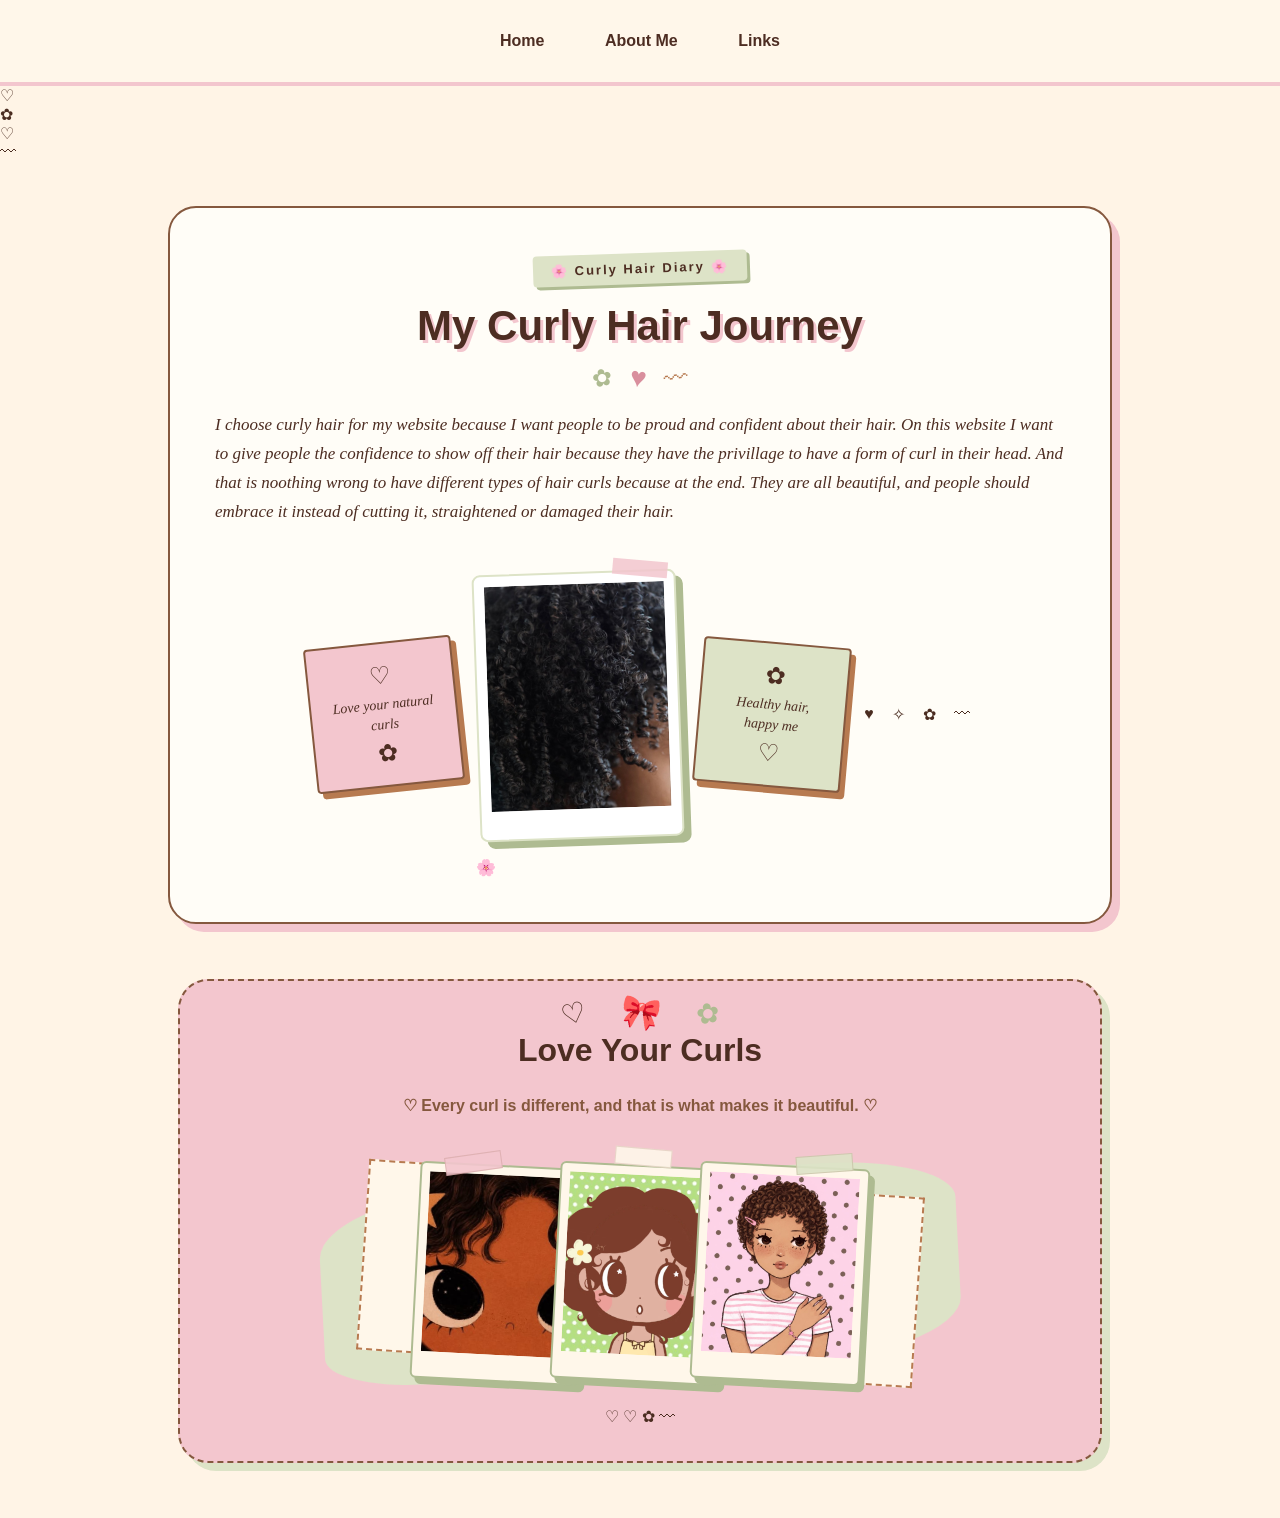
==== index.html @ 02df273c "Refactor index.html for improved structure and clarity Updated HTML structure and corrected typos." ====
<!DOCTYPE html>
<html>
<head>
    <title>My Curly Hair Journey</title>
    <meta name="viewport" content="width=device-width, initial-scale=1.0">
    <link rel="stylesheet" href="style.css">
</head>

<body>

<nav>
    <a href="index.html">Home</a>
    <a href="about.html">About Me</a>
    <a href="links.html">Links</a>
</nav>

<main class="scrapbook-page">

    <!-- Decorative background papers -->
    <div class="paper-corner gingham-top"></div>
    <div class="paper-corner sage-top"></div>
    <div class="paper-corner brown-bottom"></div>
    <div class="paper-corner gingham-bottom"></div>

    <div class="background-doodle doodle-one">♡</div>
    <div class="background-doodle doodle-two">✿</div>
    <div class="background-doodle doodle-three">♡</div>
    <div class="background-doodle doodle-four">〰</div>

    <!-- TOP SECTION -->
    <section class="home-section">

        <p class="mini-label">🌸 Curly Hair Diary 🌸</p>

        <h1>My Curly Hair Journey</h1>

        <div class="title-decor">
            <span>✿</span>
            <span>♥</span>
            <span>〰</span>
        </div>

        <p class="intro-text">
            I choose curly hair for my website because I want people to be proud and confident about their hair. On this website I want to give people the confidence to show off their hair because they have the privillage to have a form of curl in their head. And that is noothing wrong to have different types of hair curls because at the end. They are all beautiful, and people should embrace it instead of cutting it, straightened or damaged their hair.
        </p>

        <div class="hair-display">

            <div class="sticky-note pink-note">
                <div class="note-tape"></div>
                <span>♡</span>
                <p>Love your natural curls</p>
                <span class="tiny-flower">✿</span>
            </div>

            <div class="main-photo">
                <div class="photo-tape"></div>
                <img src="IMG_0646.jpeg" alt="Curly Hair">
                <span class="photo-flower">🌸</span>
            </div>

            <div class="sticky-note green-note">
                <div class="note-tape"></div>
                <span>✿</span>
                <p>Healthy hair,<br>happy me</p>
                <span class="tiny-heart">♡</span>
            </div>

            <span class="hair-heart">♥</span>
            <span class="hair-spark">✧</span>
            <span class="hair-flower">✿</span>
            <span class="hair-curl">〰</span>

        </div>

    </section>


    <!-- TORN PINK COLLAGE -->
    <section class="curl-collage">

        <div class="collage-tape-top"></div>

        <div class="scrapbook-decor">
            <span>♡</span>
            <span>🎀</span>
            <span>✿</span>
        </div>

        <h2>Love Your Curls</h2>

        <p class="collage-message">
            ♡ Every curl is different, and that is what makes it beautiful. ♡
        </p>

        <div class="curl-pictures">

            <div class="photo-card card-one">
                <div class="collage-tape tape-one"></div>
                <img src="IMG_0643.jpeg" alt="Curly hair inspiration">
            </div>

            <div class="photo-card card-two">
                <div class="collage-tape tape-two"></div>
                <img src="IMG_0644.jpeg" alt="Curly hair inspiration">
            </div>

            <div class="photo-card card-three">
                <div class="collage-tape tape-three"></div>
                <img src="IMG_0645.jpeg" alt="Curly hair inspiration">
            </div>

        </div>

        <span class="collage-heart heart-left">♡</span>
        <span class="collage-heart heart-right">♡</span>
        <span class="collage-flower">✿</span>
        <span class="collage-curl">〰</span>

    </section>

</main>

</body>
</html>
---- style.css ----
:root {
    --cream: #FFF7EA;
    --soft-pink: #F3C6CE;
    --dusty-pink: #D98F9D;
    --sage-green: #AEBB91;
    --light-sage: #DDE3C7;
    --caramel: #B77A50;
    --warm-brown: #85583E;
    --chocolate: #4D2D22;
}

body {
    background-color: #FFF4E6;
    font-family: Arial, sans-serif;
    color: #4A2C20;
    margin: 0;
}

nav {
    background-color: var(--cream);
    padding: 22px;
    text-align: center;
    border-bottom: 4px solid var(--soft-pink);
}

nav a {
    color: var(--chocolate);
    text-decoration: none;
    margin: 0 10px;
    padding: 10px 18px;
    font-weight: bold;
    border-radius: 18px;
    display: inline-block;
    transition: 0.3s;
}

nav a:hover {
    background-color: var(--soft-pink);
    color: var(--chocolate);
    transform: translateY(-3px) rotate(-2deg);
    box-shadow: 3px 4px 0 var(--caramel);
}

img {
    max-width: 400px;
    height: auto;
    border-radius: 20px;
    display: block;
    margin: 20px auto;
}

h1 {
    color: #5C321E;
    text-align: center;
    margin-top: 40px;
}

.home-section {
    background-color: #FFFDF7;
    max-width: 850px;
    margin: 45px auto;
    padding: 45px;
    border-radius: 28px;
    border: 2px solid var(--warm-brown);
    box-shadow: 8px 8px 0 var(--soft-pink);
}

.home-section h1 {
    color: var(--chocolate);
    font-size: 42px;
    margin-top: 0;
    margin-bottom: 20px;
    text-shadow: 3px 3px 0 var(--soft-pink);
}

.home-section > p:not(.mini-label) {
    font-family: Georgia, "Times New Roman", serif;
    font-style: italic;
    font-size: 17px;
    line-height: 1.7;
    color: var(--chocolate);
}

.home-section img {
    background-color: white;
    padding: 10px 10px 28px 10px;
    border: 2px solid var(--light-sage);
    border-radius: 8px;
    box-shadow: 7px 7px 0 var(--sage-green);
    transform: rotate(-2deg);
    width: 180px !important;
    max-width: 180px !important;
    height: auto;
    margin: 20px auto;
}

.mini-label {
    background-color: var(--light-sage) !important;
    color: var(--chocolate) !important;
    width: fit-content;
    margin: 0 auto 18px !important;
    padding: 8px 18px !important;
    border-radius: 4px !important;
    font-size: 13px;
    font-weight: bold;
    letter-spacing: 2px;
    transform: rotate(-2deg);
    box-shadow: 3px 3px 0 var(--sage-green);
}

.title-decor {
    display: flex;
    justify-content: center;
    align-items: center;
    gap: 18px;
    margin: -8px 0 15px;
}

.title-decor span {
    display: inline-block;
    font-size: 24px;
}

.title-decor span:nth-child(1) {
    color: var(--sage-green);
    transform: rotate(-12deg);
}

.title-decor span:nth-child(2) {
    color: var(--dusty-pink);
    font-size: 28px;
    transform: rotate(8deg);
}

.title-decor span:nth-child(3) {
    color: var(--caramel);
    transform: rotate(-8deg);
}

.hair-display {
    display: flex;
    justify-content: center;
    align-items: center;
    gap: 18px;
    margin-top: 25px;
    flex-wrap: wrap;
}

.sticky-note {
    width: 120px;
    min-height: 100px;
    padding: 18px 12px;
    text-align: center;
    color: var(--chocolate);
    border: 2px solid var(--warm-brown);
    border-radius: 4px;
    box-shadow: 5px 6px 0 var(--caramel);
    display: flex;
    flex-direction: column;
    justify-content: center;
}

.sticky-note p {
    margin: 5px 0;
    font-family: Georgia, "Times New Roman", serif;
    font-style: italic;
    font-size: 14px;
    line-height: 1.4;
}

.sticky-note span {
    font-size: 24px;
}

.pink-note {
    background-color: var(--soft-pink);
    transform: rotate(-6deg);
}

.green-note {
    background-color: var(--light-sage);
    transform: rotate(5deg);
}

.curl-collage {
    background-color: var(--soft-pink);
    max-width: 850px;
    margin: 55px auto;
    padding: 35px;
    text-align: center;
    border-radius: 30px;
    border: 2px dashed var(--warm-brown);
    box-shadow: 8px 8px 0 var(--light-sage);
}

.curl-collage h2 {
    color: var(--chocolate);
    font-size: 32px;
    margin-top: 0;
}

.curl-collage p {
    color: var(--warm-brown);
    font-weight: bold;
}

.curl-pictures {
    display: flex;
    justify-content: center;
    align-items: center;
    gap: 0;
    margin-top: 25px;
    flex-wrap: wrap;
    position: relative;
    padding: 25px 15px;
}

.curl-pictures::before {
    content: "";
    position: absolute;
    width: 75%;
    height: 75%;
    background-color: var(--light-sage);
    border-radius: 35% 20% 30% 15%;
    transform: rotate(-3deg);
    z-index: 0;
}

.curl-pictures::after {
    content: "";
    position: absolute;
    width: 65%;
    height: 70%;
    background-color: var(--cream);
    border: 2px dashed var(--caramel);
    transform: rotate(4deg);
    z-index: 0;
}

.curl-pictures img {
    width: 150px;
    height: 180px;
    object-fit: cover;
    background-color: var(--cream);
    padding: 8px 8px 25px 8px;
    border: 2px solid var(--sage-green);
    border-radius: 6px;
    box-shadow: 5px 6px 0 var(--sage-green);
    margin: 0 -15px;
    position: relative;
    z-index: 2;
}

.curl-pictures img:nth-child(1) {
    transform: rotate(-5deg);
}

.curl-pictures img:nth-child(2) {
    transform: rotate(3deg);
}

.curl-pictures img:nth-child(3) {
    transform: rotate(-2deg);
}

.scrapbook-decor {
    display: flex;
    justify-content: center;
    align-items: center;
    gap: 35px;
    margin-top: -22px;
    position: relative;
    z-index: 3;
}

.scrapbook-decor span {
    color: var(--chocolate);
    font-size: 28px;
    display: inline-block;
}

.scrapbook-decor span:nth-child(1) {
    transform: rotate(-15deg);
}

.scrapbook-decor span:nth-child(2) {
    transform: rotate(10deg);
    font-size: 32px;
}

.scrapbook-decor span:nth-child(3) {
    color: var(--sage-green);
    transform: rotate(-10deg);
}

.scrapbook-decor span:nth-child(4) {
    color: var(--warm-brown);
    transform: rotate(15deg);
}

@media (max-width: 600px) {
    .home-section,
    .curl-collage {
        margin: 25px 15px;
        padding: 25px 18px;
    }

    .home-section h1 {
        font-size: 34px;
    }

    .hair-display {
        gap: 10px;
    }

    .sticky-note {
        width: 90px;
        min-height: 85px;
        padding: 12px 8px;
    }

    .sticky-note p {
        font-size: 12px;
    }

    .curl-pictures img {
        width: 100px;
        height: 130px;
}
}
.sticky-note {
    position: relative;
}
.sticky-note::before {
    conntent: "";
    position: absolute;
    width: 45px;
    height: 14px;
    background-color: rgba(255, 247, 24, 0.8);
    top: -9px;
    left: 50%;
    transform: translateX(-50%) rotate(-3deg);
    border: 1px solid rgba(133, 88, 62, 0.25);
}
.hair-display img {
    position: relative;
}
.hair-display {
    position: relative;
}
.hair-display::before {
    content: "";
    position: absolute;
    width: 55px;
    height: 16px;
    background-color: var(--soft-pink);
    top: 8px;
    left: 50%;
    transform: translateX(-50%) rotate(5deg);
    z-index: 5;
    opacity: 0.85;
}
.hair-decor {
    position: absolute;
    inset: 0;
    pointer-events: none;
}

.hair-decor span {
    position: absolute;
    display: block;
}

/* Flower */
.hair-decor .flower {
    color: var(--sage-green);
    font-size: 30px;
    top: 5px;
    left: 28%;
    transform: rotate(-15deg);
}

/* Heart */
.hair-decor .heart {
    color: var(--dusty-pink);
    font-size: 35px;
    right: 27%;
    top: 20px;
    transform: rotate(12deg);
}

/* Bow */
.hair-decor .bow {
    font-size: 30px;
    right: 18%;
    bottom: 5px;
    transform: rotate(8deg);
}

/* Curly line */
.hair-decor .curl {
    color: var(--caramel);
    font-size: 38px;
    left: 19%;
    bottom: 8px;
    transform: rotate(-12deg);
}
.collage-tape {
    position: absolute;
    width: 55px;
    height: 16px;
    z-index: 4;
    opacity: 0.9;
    border: 1px solid rgba(133, 88, 62, 0.2);
}

/* Pink tape */
.tape-one {
    background-color: var(--soft-pink);
    top: 14px;
    left: 27%;
    transform: rotate(-8deg);
}

/* Cream tape */
.tape-two {
    background-color: var(--cream);
    top: 8px;
    left: 47%;
    transform: rotate(5deg);
}

/* Green tape */
.tape-three {
    background-color: var(--light-sage);
    top: 15px;
    right: 25%;
    transform: rotate(-4deg);
}
.home-section {
    position: relative;
    overflow: hidden;
}

.torn-paper {
    width: 430px;
    height: 115px;
    background-color: #DDE3C7;
    margin: -45px 0 5px -45px;
    transform: rotate(-2deg);

    clip-path: polygon(
        0 0,
        100% 0,
        100% 55%,
        92% 70%,
        84% 56%,
        75% 74%,
        65% 58%,
        55% 76%,
        45% 60%,
        35% 74%,
        25% 57%,
        15% 72%,
        7% 58%,
        0 70%
    );
}
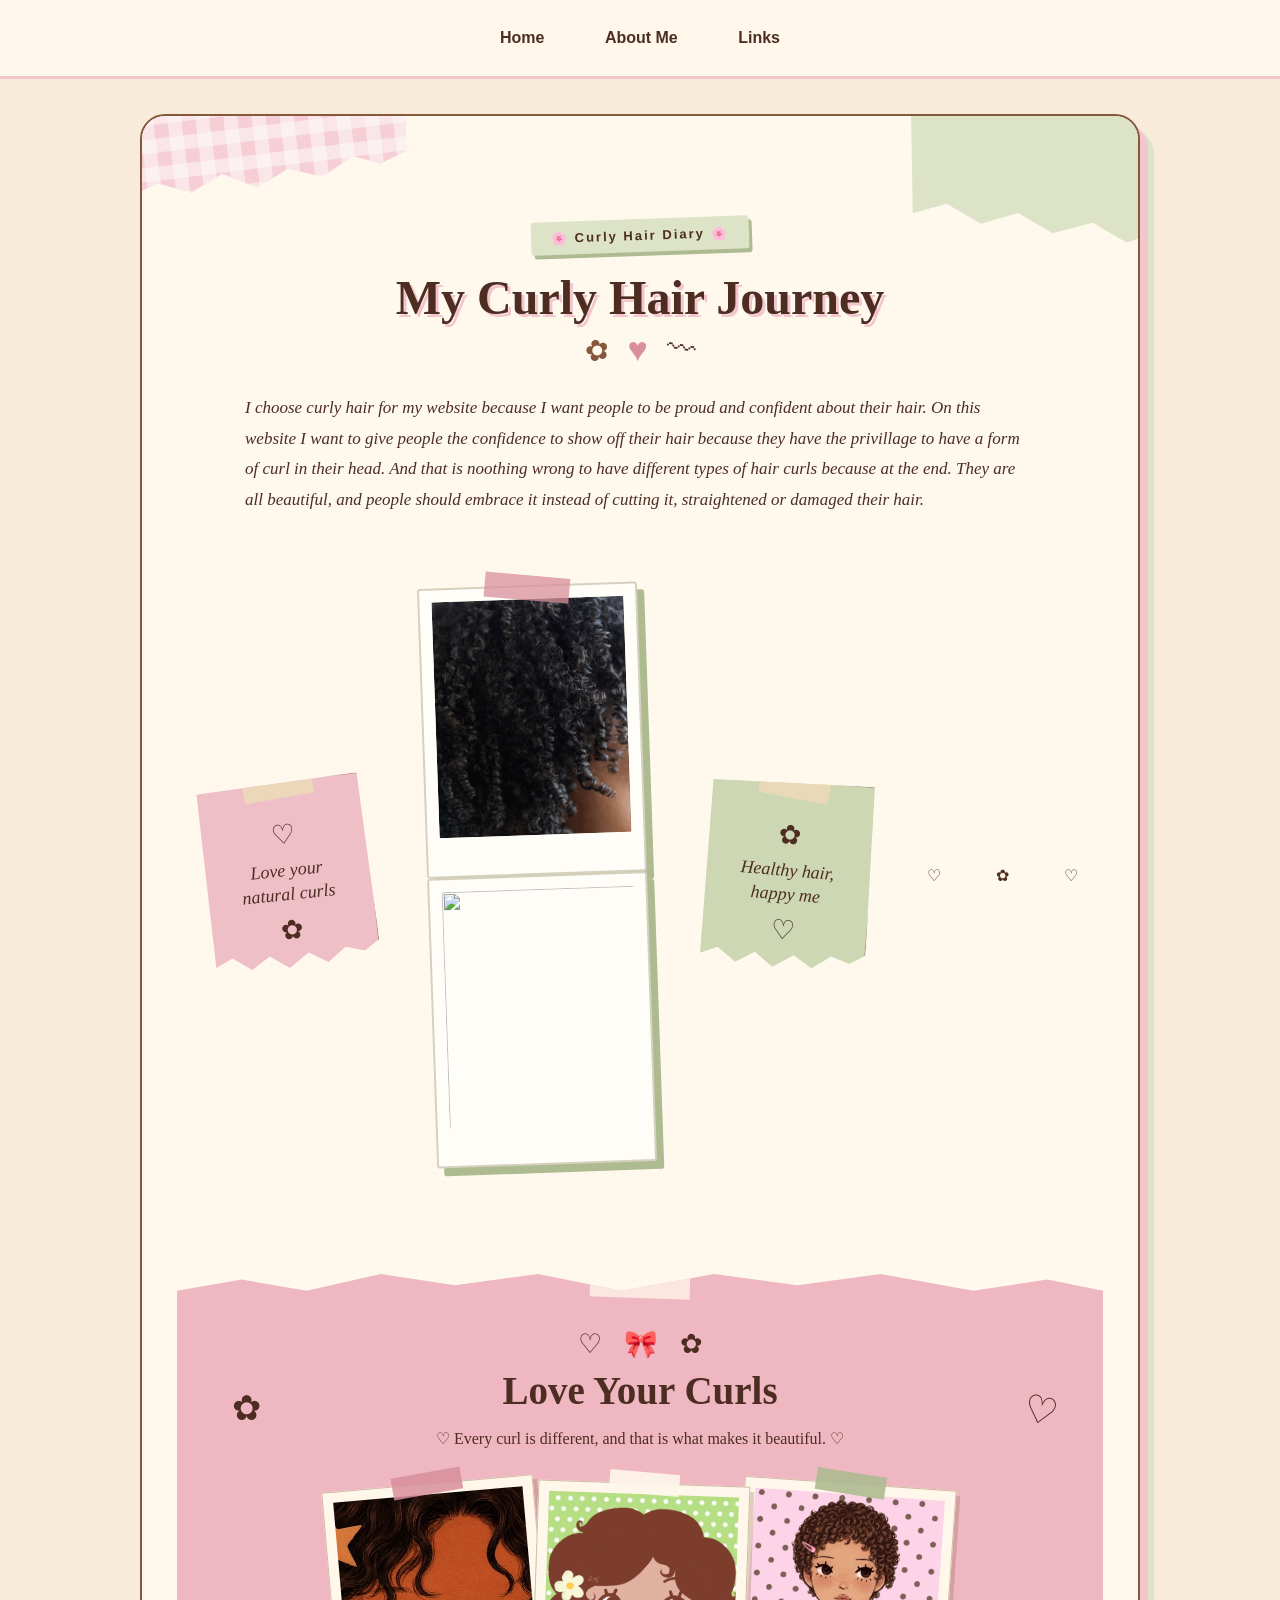
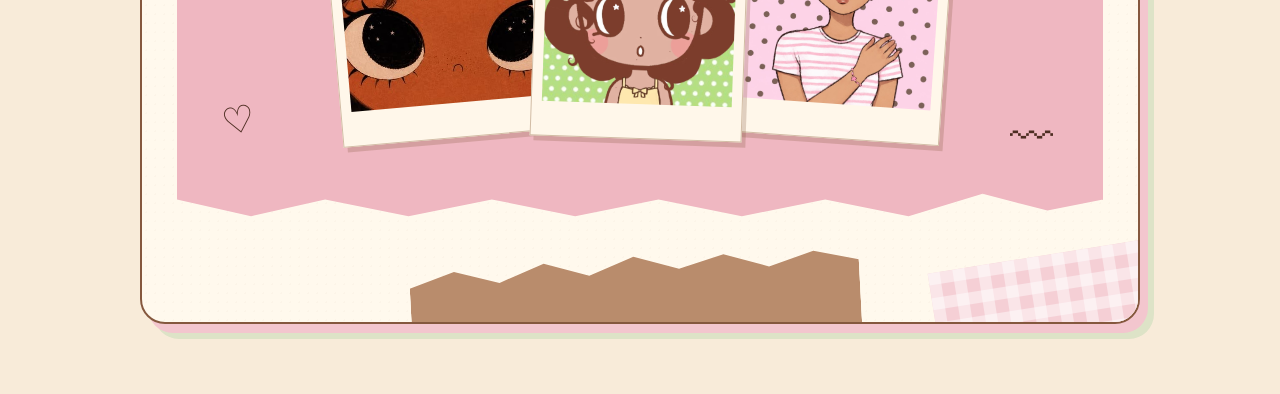
==== commit 9b0e7387: "Update decorative elements in index.html" ====
--- a/index.html
+++ b/index.html
@@ -16,16 +16,22 @@
 
 <main class="scrapbook-page">
 
-    <!-- Decorative background papers -->
+    <!-- BACKGROUND PAPER -->
     <div class="paper-corner gingham-top"></div>
     <div class="paper-corner sage-top"></div>
     <div class="paper-corner brown-bottom"></div>
     <div class="paper-corner gingham-bottom"></div>
 
-    <div class="background-doodle doodle-one">♡</div>
-    <div class="background-doodle doodle-two">✿</div>
-    <div class="background-doodle doodle-three">♡</div>
-    <div class="background-doodle doodle-four">〰</div>
+    <!-- REAL DECORATIONS -->
+    <img class="decor paperclip" src="IMG_0655.png" alt="">
+    <img class="decor top-bow" src="IMG_0656.png" alt="">
+    <img class="decor white-flower" src="IMG_0657.png" alt="">
+
+    <img class="decor paper-scrap scrap-one" src="IMG_0647.png" alt="">
+    <img class="decor paper-scrap scrap-two" src="IMG_0648.png" alt="">
+    <img class="decor paper-scrap scrap-three" src="IMG_0651.png" alt="">
+    <img class="decor paper-scrap scrap-four" src="IMG_0652.png" alt="">
+    <img class="decor paper-scrap scrap-five" src="IMG_0653.png" alt="">
 
     <!-- TOP SECTION -->
     <section class="home-section">
@@ -50,33 +56,40 @@
                 <div class="note-tape"></div>
                 <span>♡</span>
                 <p>Love your natural curls</p>
-                <span class="tiny-flower">✿</span>
+                <span>✿</span>
             </div>
 
             <div class="main-photo">
                 <div class="photo-tape"></div>
+
                 <img src="IMG_0646.jpeg" alt="Curly Hair">
-                <span class="photo-flower">🌸</span>
+
+                <!-- Pink flower on photo -->
+                <img class="photo-real-flower" src="IMG_0660.png" alt="">
             </div>
 
             <div class="sticky-note green-note">
                 <div class="note-tape"></div>
                 <span>✿</span>
                 <p>Healthy hair,<br>happy me</p>
-                <span class="tiny-heart">♡</span>
+                <span>♡</span>
             </div>
 
-            <span class="hair-heart">♥</span>
-            <span class="hair-spark">✧</span>
-            <span class="hair-flower">✿</span>
-            <span class="hair-curl">〰</span>
+            <span class="small-doodle doodle-a">♡</span>
+            <span class="small-doodle doodle-b">✿</span>
+            <span class="small-doodle doodle-c">♡</span>
 
         </div>
+
+        <!-- Long pink flower -->
+        <img class="decor pink-long-flower"
+             src="IMG_0661.png"
+             alt="">
 
     </section>
 
 
-    <!-- TORN PINK COLLAGE -->
+    <!-- LOVE YOUR CURLS -->
     <section class="curl-collage">
 
         <div class="collage-tape-top"></div>
@@ -112,6 +125,11 @@
 
         </div>
 
+        <!-- Falling flowers -->
+        <img class="decor falling-flowers"
+             src="IMG_0659.png"
+             alt="">
+
         <span class="collage-heart heart-left">♡</span>
         <span class="collage-heart heart-right">♡</span>
         <span class="collage-flower">✿</span>
@@ -123,3 +141,5 @@
 
 </body>
 </html>
+
+   
--- a/style.css
+++ b/style.css
@@ -1,33 +1,44 @@
 :root {
     --cream: #FFF7EA;
+    --paper: #FFF9ED;
     --soft-pink: #F3C6CE;
     --dusty-pink: #D98F9D;
-    --sage-green: #AEBB91;
+    --sage: #AEBB91;
     --light-sage: #DDE3C7;
     --caramel: #B77A50;
     --warm-brown: #85583E;
     --chocolate: #4D2D22;
 }
 
+/* ---------- PAGE ---------- */
+
+* {
+    box-sizing: border-box;
+}
+
 body {
-    background-color: #FFF4E6;
+    margin: 0;
+    background-color: #F8EBD9;
+    color: var(--chocolate);
     font-family: Arial, sans-serif;
-    color: #4A2C20;
-    margin: 0;
-}
+}
+
+/* ---------- NAVIGATION ---------- */
 
 nav {
     background-color: var(--cream);
-    padding: 22px;
+    padding: 20px;
     text-align: center;
-    border-bottom: 4px solid var(--soft-pink);
+    border-bottom: 3px solid var(--soft-pink);
+    position: relative;
+    z-index: 20;
 }
 
 nav a {
     color: var(--chocolate);
     text-decoration: none;
-    margin: 0 10px;
-    padding: 10px 18px;
+    margin: 0 12px;
+    padding: 9px 16px;
     font-weight: bold;
     border-radius: 18px;
     display: inline-block;
@@ -36,433 +47,897 @@
 
 nav a:hover {
     background-color: var(--soft-pink);
-    color: var(--chocolate);
-    transform: translateY(-3px) rotate(-2deg);
-    box-shadow: 3px 4px 0 var(--caramel);
-}
-
-img {
-    max-width: 400px;
-    height: auto;
-    border-radius: 20px;
-    display: block;
-    margin: 20px auto;
-}
-
-h1 {
-    color: #5C321E;
+    transform: rotate(-2deg);
+    box-shadow: 3px 3px 0 var(--caramel);
+}
+
+
+/* ---------- SCRAPBOOK BACKGROUND ---------- */
+
+.scrapbook-page {
+    max-width: 1000px;
+    margin: 35px auto 70px;
+    padding: 65px 55px;
+    position: relative;
+    overflow: hidden;
+
+    background-color: var(--paper);
+
+    border: 2px solid var(--warm-brown);
+    border-radius: 25px;
+
+    box-shadow:
+        8px 9px 0 var(--soft-pink),
+        14px 15px 0 var(--light-sage);
+}
+
+
+/* subtle paper texture */
+
+.scrapbook-page::before {
+    content: "";
+    position: absolute;
+    inset: 0;
+
+    background-image:
+        radial-gradient(
+            rgba(133, 88, 62, 0.08) 1px,
+            transparent 1px
+        );
+
+    background-size: 9px 9px;
+
+    opacity: 0.35;
+    pointer-events: none;
+}
+
+
+/* ---------- TORN BACKGROUND PAPERS ---------- */
+
+.paper-corner {
+    position: absolute;
+    z-index: 0;
+    pointer-events: none;
+}
+
+
+/* Pink gingham upper-left */
+
+.gingham-top {
+    width: 330px;
+    height: 150px;
+    top: -45px;
+    left: -55px;
+
+    transform: rotate(-7deg);
+
+    background-color: #F5CFD5;
+
+    background-image:
+        linear-gradient(
+            90deg,
+            rgba(255,255,255,.45) 50%,
+            transparent 50%
+        ),
+        linear-gradient(
+            rgba(255,255,255,.45) 50%,
+            transparent 50%
+        );
+
+    background-size: 28px 28px;
+
+    clip-path: polygon(
+        0 0,
+        100% 0,
+        96% 66%,
+        88% 72%,
+        80% 65%,
+        70% 76%,
+        60% 68%,
+        50% 78%,
+        40% 66%,
+        30% 76%,
+        20% 67%,
+        10% 75%,
+        0 68%
+    );
+}
+
+
+/* Sage upper-right */
+
+.sage-top {
+    width: 300px;
+    height: 155px;
+
+    top: -35px;
+    right: -65px;
+
+    background-color: var(--light-sage);
+
+    transform: rotate(5deg);
+
+    clip-path: polygon(
+        0 0,
+        100% 0,
+        100% 100%,
+        87% 91%,
+        77% 100%,
+        65% 89%,
+        52% 98%,
+        40% 87%,
+        28% 96%,
+        16% 85%,
+        5% 93%
+    );
+}
+
+
+/* Brown paper bottom */
+
+.brown-bottom {
+    width: 450px;
+    height: 120px;
+
+    bottom: -45px;
+    left: 27%;
+
+    background-color: #B98C6C;
+
+    transform: rotate(-3deg);
+
+    clip-path: polygon(
+        0 25%,
+        10% 13%,
+        20% 24%,
+        30% 10%,
+        40% 22%,
+        50% 8%,
+        60% 20%,
+        70% 10%,
+        80% 22%,
+        90% 11%,
+        100% 20%,
+        100% 100%,
+        0 100%
+    );
+}
+
+
+/* Pink gingham bottom-right */
+
+.gingham-bottom {
+    width: 270px;
+    height: 90px;
+
+    bottom: -20px;
+    right: -65px;
+
+    transform: rotate(-9deg);
+
+    background-color: #F5CFD5;
+
+    background-image:
+        linear-gradient(
+            90deg,
+            rgba(255,255,255,.45) 50%,
+            transparent 50%
+        ),
+        linear-gradient(
+            rgba(255,255,255,.45) 50%,
+            transparent 50%
+        );
+
+    background-size: 25px 25px;
+}
+
+
+/* ---------- BACKGROUND DOODLES ---------- */
+
+.background-doodle {
+    position: absolute;
+    z-index: 1;
+    font-family: Georgia, serif;
+    color: var(--warm-brown);
+    pointer-events: none;
+}
+
+.doodle-one {
+    top: 180px;
+    left: 25px;
+    font-size: 38px;
+    transform: rotate(-15deg);
+}
+
+.doodle-two {
+    top: 380px;
+    right: 30px;
+    font-size: 35px;
+    color: var(--sage);
+}
+
+.doodle-three {
+    bottom: 150px;
+    left: 25px;
+    font-size: 40px;
+}
+
+.doodle-four {
+    bottom: 55px;
+    right: 85px;
+    font-size: 45px;
+}
+
+
+/* ---------- HOME ---------- */
+
+.home-section {
+    position: relative;
+    z-index: 2;
     text-align: center;
-    margin-top: 40px;
-}
-
-.home-section {
-    background-color: #FFFDF7;
-    max-width: 850px;
-    margin: 45px auto;
-    padding: 45px;
-    border-radius: 28px;
-    border: 2px solid var(--warm-brown);
-    box-shadow: 8px 8px 0 var(--soft-pink);
-}
-
-.home-section h1 {
-    color: var(--chocolate);
-    font-size: 42px;
-    margin-top: 0;
-    margin-bottom: 20px;
-    text-shadow: 3px 3px 0 var(--soft-pink);
-}
-
-.home-section > p:not(.mini-label) {
-    font-family: Georgia, "Times New Roman", serif;
-    font-style: italic;
-    font-size: 17px;
-    line-height: 1.7;
-    color: var(--chocolate);
-}
-
-.home-section img {
-    background-color: white;
-    padding: 10px 10px 28px 10px;
-    border: 2px solid var(--light-sage);
-    border-radius: 8px;
-    box-shadow: 7px 7px 0 var(--sage-green);
-    transform: rotate(-2deg);
-    width: 180px !important;
-    max-width: 180px !important;
-    height: auto;
-    margin: 20px auto;
-}
+    padding: 20px 5px 55px;
+}
+
 
 .mini-label {
-    background-color: var(--light-sage) !important;
-    color: var(--chocolate) !important;
     width: fit-content;
-    margin: 0 auto 18px !important;
-    padding: 8px 18px !important;
-    border-radius: 4px !important;
+    margin: 0 auto 18px;
+    padding: 9px 20px;
+
+    background-color: var(--light-sage);
+
+    color: var(--chocolate);
+
     font-size: 13px;
     font-weight: bold;
     letter-spacing: 2px;
+
+    border-radius: 3px;
+
     transform: rotate(-2deg);
-    box-shadow: 3px 3px 0 var(--sage-green);
-}
+
+    box-shadow: 3px 4px 0 var(--sage);
+}
+
+
+.home-section h1 {
+    margin: 12px 0 5px;
+
+    color: var(--chocolate);
+
+    font-family: Georgia, "Times New Roman", serif;
+    font-size: 48px;
+
+    text-shadow: 3px 3px 0 var(--soft-pink);
+}
+
 
 .title-decor {
     display: flex;
     justify-content: center;
     align-items: center;
+
     gap: 18px;
-    margin: -8px 0 15px;
-}
+
+    margin: 5px 0 24px;
+}
+
 
 .title-decor span {
     display: inline-block;
-    font-size: 24px;
-}
+    font-size: 29px;
+}
+
 
 .title-decor span:nth-child(1) {
-    color: var(--sage-green);
-    transform: rotate(-12deg);
-}
+    color: var(--warm-brown);
+    transform: rotate(-15deg);
+}
+
 
 .title-decor span:nth-child(2) {
     color: var(--dusty-pink);
-    font-size: 28px;
-    transform: rotate(8deg);
-}
+    font-size: 34px;
+}
+
 
 .title-decor span:nth-child(3) {
-    color: var(--caramel);
-    transform: rotate(-8deg);
-}
+    color: var(--chocolate);
+    transform: rotate(10deg);
+}
+
+
+.intro-text {
+    max-width: 790px;
+
+    margin: 0 auto 45px;
+
+    font-family: Georgia, "Times New Roman", serif;
+    font-size: 17px;
+    font-style: italic;
+
+    line-height: 1.8;
+
+    text-align: left;
+
+    color: var(--chocolate);
+}
+
+
+/* ---------- HAIR DISPLAY ---------- */
 
 .hair-display {
+    position: relative;
+
     display: flex;
     justify-content: center;
     align-items: center;
-    gap: 18px;
-    margin-top: 25px;
-    flex-wrap: wrap;
-}
+
+    gap: 55px;
+
+    min-height: 340px;
+
+    padding: 25px 0;
+}
+
+
+/* ---------- NOTES ---------- */
 
 .sticky-note {
-    width: 120px;
-    min-height: 100px;
-    padding: 18px 12px;
-    text-align: center;
-    color: var(--chocolate);
-    border: 2px solid var(--warm-brown);
-    border-radius: 4px;
-    box-shadow: 5px 6px 0 var(--caramel);
+    position: relative;
+
+    width: 170px;
+    min-height: 160px;
+
+    padding: 38px 20px 25px;
+
     display: flex;
     flex-direction: column;
     justify-content: center;
-}
+
+    border: 1px solid rgba(77,45,34,.35);
+
+    box-shadow: 5px 7px 0 rgba(133,88,62,.35);
+
+    font-family: Georgia, "Times New Roman", serif;
+
+    z-index: 3;
+
+    clip-path: polygon(
+        2% 3%,
+        97% 0,
+        100% 88%,
+        91% 93%,
+        80% 90%,
+        69% 97%,
+        58% 91%,
+        46% 98%,
+        35% 91%,
+        24% 97%,
+        13% 90%,
+        3% 94%
+    );
+}
+
 
 .sticky-note p {
-    margin: 5px 0;
+    margin: 7px 0;
+
+    font-size: 18px;
+    font-style: italic;
+
+    line-height: 1.35;
+}
+
+
+.sticky-note > span {
+    font-size: 27px;
+}
+
+
+.pink-note {
+    background-color: #EFBFC8;
+    transform: rotate(-6deg);
+}
+
+
+.green-note {
+    background-color: #CDD7B4;
+    transform: rotate(5deg);
+}
+
+
+.note-tape {
+    position: absolute;
+
+    width: 70px;
+    height: 21px;
+
+    top: -4px;
+    left: 50%;
+
+    transform: translateX(-50%) rotate(-4deg);
+
+    background-color: rgba(238, 218, 184, .9);
+}
+
+
+.green-note .note-tape {
+    transform: translateX(-50%) rotate(6deg);
+}
+
+
+.tiny-flower {
+    color: var(--warm-brown);
+}
+
+
+.tiny-heart {
+    color: var(--warm-brown);
+}
+
+
+/* ---------- MAIN PHOTO ---------- */
+
+.main-photo {
+    position: relative;
+    z-index: 4;
+
+    transform: rotate(-2deg);
+}
+
+
+.main-photo img {
+    width: 220px;
+    height: 290px;
+
+    object-fit: cover;
+
+    display: block;
+
+    background-color: #FFFDF7;
+
+    padding: 12px 12px 38px;
+
+    border: 2px solid #D6D1BE;
+
+    border-radius: 3px;
+
+    box-shadow: 7px 8px 0 var(--sage);
+}
+
+
+.photo-tape {
+    position: absolute;
+
+    width: 85px;
+    height: 25px;
+
+    top: -10px;
+    left: 50%;
+
+    transform: translateX(-50%) rotate(7deg);
+
+    background-color: rgba(217,143,157,.75);
+
+    z-index: 6;
+}
+
+
+.photo-flower {
+    position: absolute;
+
+    left: -15px;
+    bottom: 15px;
+
+    font-size: 38px;
+
+    transform: rotate(-12deg);
+
+    z-index: 7;
+}
+
+
+/* ---------- LITTLE DECORATIONS ---------- */
+
+.hair-heart,
+.hair-spark,
+.hair-flower,
+.hair-curl {
+    position: absolute;
+    z-index: 5;
+}
+
+
+.hair-heart {
+    color: var(--dusty-pink);
+    font-size: 36px;
+
+    right: 185px;
+    bottom: 20px;
+
+    transform: rotate(-15deg);
+}
+
+
+.hair-spark {
+    color: var(--warm-brown);
+    font-size: 34px;
+
+    left: 190px;
+    top: 40px;
+}
+
+
+.hair-flower {
+    color: var(--sage);
+    font-size: 39px;
+
+    right: 205px;
+    top: 25px;
+
+    transform: rotate(15deg);
+}
+
+
+.hair-curl {
+    color: var(--chocolate);
+    font-size: 42px;
+
+    left: 180px;
+    bottom: 25px;
+}
+
+
+/* ---------- PINK TORN COLLAGE ---------- */
+
+.curl-collage {
+    position: relative;
+    z-index: 3;
+
+    margin: 5px -20px 30px;
+
+    padding: 60px 40px 70px;
+
+    text-align: center;
+
+    background-color: #EFB7C1;
+
+    box-shadow: 8px 9px 0 rgba(174,187,145,.6);
+
+    clip-path: polygon(
+        0 4%,
+        7% 2%,
+        14% 4%,
+        22% 1%,
+        30% 3%,
+        39% 1%,
+        48% 4%,
+        58% 1%,
+        67% 3%,
+        76% 1%,
+        86% 4%,
+        94% 2%,
+        100% 4%,
+
+        100% 95%,
+        94% 97%,
+        87% 94%,
+        79% 98%,
+        70% 95%,
+        61% 98%,
+        52% 95%,
+        43% 98%,
+        34% 95%,
+        25% 98%,
+        16% 95%,
+        8% 98%,
+        0 95%
+    );
+}
+
+
+.collage-tape-top {
+    position: absolute;
+
+    width: 100px;
+    height: 25px;
+
+    top: 5px;
+    left: 50%;
+
+    transform: translateX(-50%) rotate(2deg);
+
+    background-color: rgba(255,247,234,.75);
+}
+
+
+.scrapbook-decor {
+    display: flex;
+    justify-content: center;
+
+    gap: 22px;
+
+    margin-bottom: 4px;
+
+    font-size: 27px;
+
+    color: var(--chocolate);
+}
+
+
+.curl-collage h2 {
+    margin: 8px 0;
+
     font-family: Georgia, "Times New Roman", serif;
-    font-style: italic;
-    font-size: 14px;
-    line-height: 1.4;
-}
-
-.sticky-note span {
-    font-size: 24px;
-}
-
-.pink-note {
-    background-color: var(--soft-pink);
-    transform: rotate(-6deg);
-}
-
-.green-note {
-    background-color: var(--light-sage);
-    transform: rotate(5deg);
-}
-
-.curl-collage {
-    background-color: var(--soft-pink);
-    max-width: 850px;
-    margin: 55px auto;
-    padding: 35px;
-    text-align: center;
-    border-radius: 30px;
-    border: 2px dashed var(--warm-brown);
-    box-shadow: 8px 8px 0 var(--light-sage);
-}
-
-.curl-collage h2 {
-    color: var(--chocolate);
-    font-size: 32px;
-    margin-top: 0;
-}
-
-.curl-collage p {
-    color: var(--warm-brown);
-    font-weight: bold;
-}
+
+    font-size: 39px;
+
+    color: var(--chocolate);
+}
+
+
+.collage-message {
+    margin-bottom: 35px;
+
+    color: var(--chocolate);
+
+    font-family: Georgia, "Times New Roman", serif;
+
+    font-size: 16px;
+}
+
+
+/* ---------- COLLAGE PHOTOS ---------- */
 
 .curl-pictures {
+    position: relative;
+
     display: flex;
     justify-content: center;
     align-items: center;
+
     gap: 0;
-    margin-top: 25px;
-    flex-wrap: wrap;
+
+    margin-top: 20px;
+}
+
+
+.photo-card {
     position: relative;
-    padding: 25px 15px;
-}
-
-.curl-pictures::before {
-    content: "";
+
+    background-color: var(--cream);
+
+    padding: 10px 10px 34px;
+
+    border: 1px solid #D2BCA5;
+
+    box-shadow: 4px 5px 0 rgba(133,88,62,.25);
+
+    z-index: 3;
+}
+
+
+.photo-card img {
+    width: 190px;
+    height: 210px;
+
+    display: block;
+
+    object-fit: cover;
+}
+
+
+.card-one {
+    transform: rotate(-5deg);
+    margin-right: -10px;
+}
+
+
+.card-two {
+    transform: rotate(2deg);
+    z-index: 5;
+}
+
+
+.card-three {
+    transform: rotate(4deg);
+    margin-left: -10px;
+}
+
+
+.collage-tape {
     position: absolute;
-    width: 75%;
-    height: 75%;
-    background-color: var(--light-sage);
-    border-radius: 35% 20% 30% 15%;
-    transform: rotate(-3deg);
-    z-index: 0;
-}
-
-.curl-pictures::after {
-    content: "";
+
+    width: 70px;
+    height: 22px;
+
+    top: -12px;
+    left: 50%;
+
+    transform: translateX(-50%);
+
+    z-index: 7;
+}
+
+
+.tape-one {
+    background-color: rgba(217,143,157,.85);
+    transform: translateX(-50%) rotate(-5deg);
+}
+
+
+.tape-two {
+    background-color: rgba(255,247,234,.9);
+    transform: translateX(-50%) rotate(3deg);
+}
+
+
+.tape-three {
+    background-color: rgba(174,187,145,.9);
+    transform: translateX(-50%) rotate(5deg);
+}
+
+
+/* ---------- COLLAGE DOODLES ---------- */
+
+.collage-heart,
+.collage-flower,
+.collage-curl {
     position: absolute;
-    width: 65%;
-    height: 70%;
-    background-color: var(--cream);
-    border: 2px dashed var(--caramel);
-    transform: rotate(4deg);
-    z-index: 0;
-}
-
-.curl-pictures img {
-    width: 150px;
-    height: 180px;
-    object-fit: cover;
-    background-color: var(--cream);
-    padding: 8px 8px 25px 8px;
-    border: 2px solid var(--sage-green);
-    border-radius: 6px;
-    box-shadow: 5px 6px 0 var(--sage-green);
-    margin: 0 -15px;
-    position: relative;
-    z-index: 2;
-}
-
-.curl-pictures img:nth-child(1) {
-    transform: rotate(-5deg);
-}
-
-.curl-pictures img:nth-child(2) {
-    transform: rotate(3deg);
-}
-
-.curl-pictures img:nth-child(3) {
-    transform: rotate(-2deg);
-}
-
-.scrapbook-decor {
-    display: flex;
-    justify-content: center;
-    align-items: center;
-    gap: 35px;
-    margin-top: -22px;
-    position: relative;
-    z-index: 3;
-}
-
-.scrapbook-decor span {
-    color: var(--chocolate);
-    font-size: 28px;
-    display: inline-block;
-}
-
-.scrapbook-decor span:nth-child(1) {
-    transform: rotate(-15deg);
-}
-
-.scrapbook-decor span:nth-child(2) {
-    transform: rotate(10deg);
-    font-size: 32px;
-}
-
-.scrapbook-decor span:nth-child(3) {
-    color: var(--sage-green);
-    transform: rotate(-10deg);
-}
-
-.scrapbook-decor span:nth-child(4) {
-    color: var(--warm-brown);
-    transform: rotate(15deg);
-}
-
-@media (max-width: 600px) {
-    .home-section,
-    .curl-collage {
-        margin: 25px 15px;
-        padding: 25px 18px;
+    color: var(--chocolate);
+}
+
+
+.heart-left {
+    left: 45px;
+    bottom: 85px;
+    font-size: 37px;
+    transform: rotate(-12deg);
+}
+
+
+.heart-right {
+    right: 45px;
+    top: 120px;
+    font-size: 38px;
+    transform: rotate(14deg);
+}
+
+
+.collage-flower {
+    left: 55px;
+    top: 120px;
+    font-size: 35px;
+}
+
+
+.collage-curl {
+    right: 50px;
+    bottom: 65px;
+    font-size: 43px;
+}
+
+
+/* ---------- PHONE / TABLET ---------- */
+
+@media (max-width: 700px) {
+
+    .scrapbook-page {
+        margin: 20px 12px 50px;
+        padding: 50px 18px;
+    }
+
+    nav {
+        padding: 14px 5px;
+    }
+
+    nav a {
+        margin: 3px;
+        padding: 8px 10px;
     }
 
     .home-section h1 {
-        font-size: 34px;
+        font-size: 35px;
+    }
+
+    .intro-text {
+        font-size: 15px;
+        line-height: 1.65;
     }
 
     .hair-display {
         gap: 10px;
+        min-height: 270px;
     }
 
     .sticky-note {
-        width: 90px;
-        min-height: 85px;
-        padding: 12px 8px;
+        width: 105px;
+        min-height: 115px;
+        padding: 28px 8px 15px;
     }
 
     .sticky-note p {
-        font-size: 12px;
-    }
-
-    .curl-pictures img {
-        width: 100px;
-        height: 130px;
-}
-}
-.sticky-note {
-    position: relative;
-}
-.sticky-note::before {
-    conntent: "";
-    position: absolute;
-    width: 45px;
-    height: 14px;
-    background-color: rgba(255, 247, 24, 0.8);
-    top: -9px;
-    left: 50%;
-    transform: translateX(-50%) rotate(-3deg);
-    border: 1px solid rgba(133, 88, 62, 0.25);
-}
-.hair-display img {
-    position: relative;
-}
-.hair-display {
-    position: relative;
-}
-.hair-display::before {
-    content: "";
-    position: absolute;
-    width: 55px;
-    height: 16px;
-    background-color: var(--soft-pink);
-    top: 8px;
-    left: 50%;
-    transform: translateX(-50%) rotate(5deg);
-    z-index: 5;
-    opacity: 0.85;
-}
-.hair-decor {
-    position: absolute;
-    inset: 0;
-    pointer-events: none;
-}
-
-.hair-decor span {
-    position: absolute;
-    display: block;
-}
-
-/* Flower */
-.hair-decor .flower {
-    color: var(--sage-green);
-    font-size: 30px;
-    top: 5px;
-    left: 28%;
-    transform: rotate(-15deg);
-}
-
-/* Heart */
-.hair-decor .heart {
-    color: var(--dusty-pink);
-    font-size: 35px;
-    right: 27%;
-    top: 20px;
-    transform: rotate(12deg);
-}
-
-/* Bow */
-.hair-decor .bow {
-    font-size: 30px;
-    right: 18%;
-    bottom: 5px;
-    transform: rotate(8deg);
-}
-
-/* Curly line */
-.hair-decor .curl {
-    color: var(--caramel);
-    font-size: 38px;
-    left: 19%;
-    bottom: 8px;
-    transform: rotate(-12deg);
-}
-.collage-tape {
-    position: absolute;
-    width: 55px;
-    height: 16px;
-    z-index: 4;
-    opacity: 0.9;
-    border: 1px solid rgba(133, 88, 62, 0.2);
-}
-
-/* Pink tape */
-.tape-one {
-    background-color: var(--soft-pink);
-    top: 14px;
-    left: 27%;
-    transform: rotate(-8deg);
-}
-
-/* Cream tape */
-.tape-two {
-    background-color: var(--cream);
-    top: 8px;
-    left: 47%;
-    transform: rotate(5deg);
-}
-
-/* Green tape */
-.tape-three {
-    background-color: var(--light-sage);
-    top: 15px;
-    right: 25%;
-    transform: rotate(-4deg);
-}
-.home-section {
-    position: relative;
-    overflow: hidden;
-}
-
-.torn-paper {
-    width: 430px;
-    height: 115px;
-    background-color: #DDE3C7;
-    margin: -45px 0 5px -45px;
-    transform: rotate(-2deg);
-
-    clip-path: polygon(
-        0 0,
-        100% 0,
-        100% 55%,
-        92% 70%,
-        84% 56%,
-        75% 74%,
-        65% 58%,
-        55% 76%,
-        45% 60%,
-        35% 74%,
-        25% 57%,
-        15% 72%,
-        7% 58%,
-        0 70%
-    );
-}
+        font-size: 13px;
+    }
+
+    .main-photo img {
+        width: 145px;
+        height: 210px;
+        padding: 8px 8px 28px;
+    }
+
+    .note-tape {
+        width: 50px;
+        height: 15px;
+    }
+
+    .photo-tape {
+        width: 60px;
+        height: 18px;
+    }
+
+    .photo-flower {
+        font-size: 27px;
+    }
+
+    .hair-heart,
+    .hair-spark,
+    .hair-flower,
+    .hair-curl {
+        display: none;
+    }
+
+    .curl-collage {
+        margin-left: -8px;
+        margin-right: -8px;
+        padding: 45px 10px 55px;
+    }
+
+    .curl-collage h2 {
+        font-size: 30px;
+    }
+
+    .curl-pictures {
+        gap: 0;
+    }
+
+    .photo-card {
+        padding: 6px 6px 22px;
+    }
+
+    .photo-card img {
+        width: 105px;
+        height: 135px;
+    }
+
+    .card-one {
+        margin-right: -7px;
+    }
+
+    .card-three {
+        margin-left: -7px;
+    }
+
+    .collage-tape {
+        width: 45px;
+        height: 14px;
+    }
+
+    .gingham-top {
+        width: 220px;
+        height: 110px;
+    }
+
+    .sage-top {
+        width: 190px;
+        height: 110px;
+    }
+
+    .collage-heart,
+    .collage-flower,
+    .collage-curl {
+        opacity: .8;
+    }
+
+}
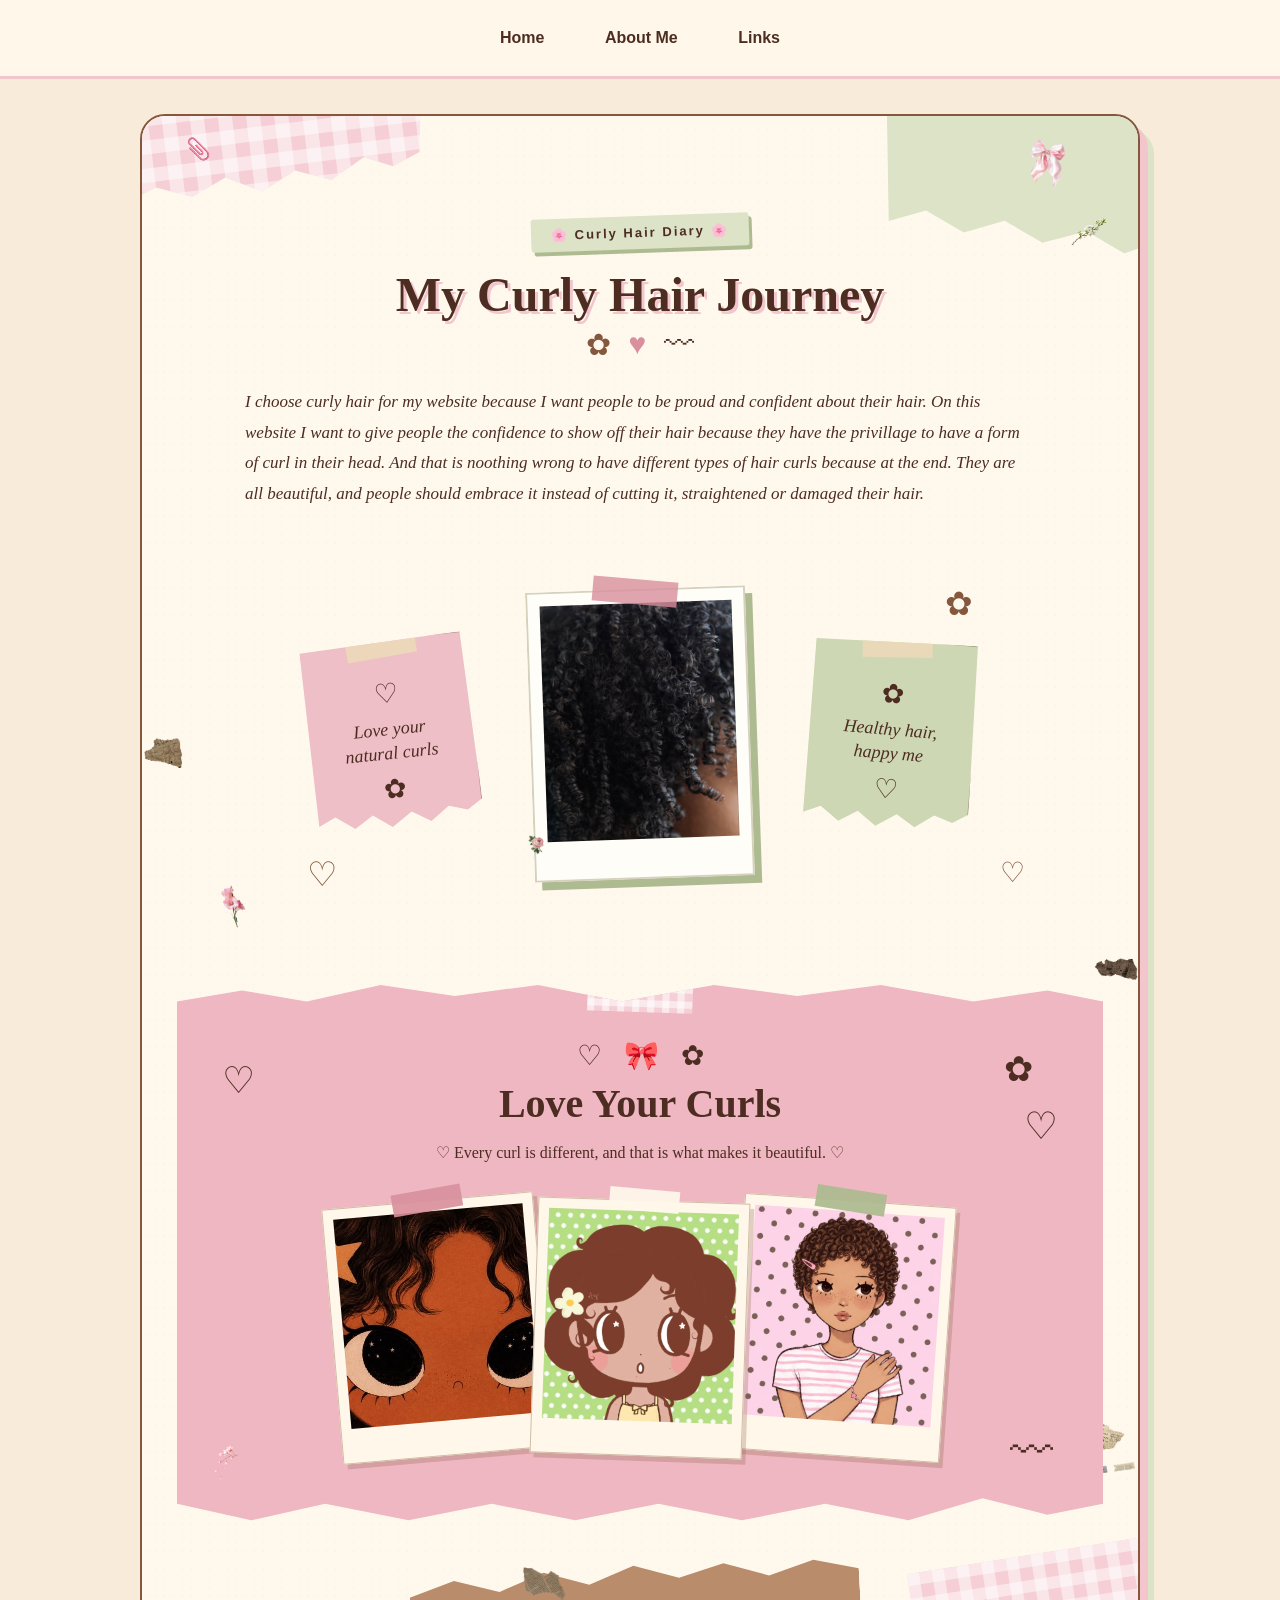
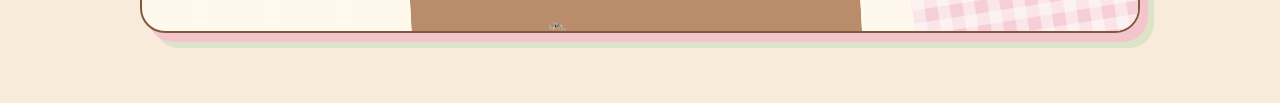
==== commit 1caaf5d1: "Replace image sources with Photoroom versions Updated image sources for decorations and flowers to u" ====
--- a/index.html
+++ b/index.html
@@ -23,15 +23,15 @@
     <div class="paper-corner gingham-bottom"></div>
 
     <!-- REAL DECORATIONS -->
-    <img class="decor paperclip" src="IMG_0655.png" alt="">
-    <img class="decor top-bow" src="IMG_0656.png" alt="">
-    <img class="decor white-flower" src="IMG_0657.png" alt="">
+    <img class="decor paperclip" src="IMG_0655-Photoroom.png" alt="">
+    <img class="decor top-bow" src="IMG_0656-Photoroom.png" alt="">
+    <img class="decor white-flower" src="IMG_0657-Photoroom.png" alt="">
 
-    <img class="decor paper-scrap scrap-one" src="IMG_0647.png" alt="">
-    <img class="decor paper-scrap scrap-two" src="IMG_0648.png" alt="">
-    <img class="decor paper-scrap scrap-three" src="IMG_0651.png" alt="">
-    <img class="decor paper-scrap scrap-four" src="IMG_0652.png" alt="">
-    <img class="decor paper-scrap scrap-five" src="IMG_0653.png" alt="">
+    <img class="decor paper-scrap scrap-one" src="IMG_0647-removebeg-preview.png" alt="">
+    <img class="decor paper-scrap scrap-two" src="IMG_0648-Photoroom.png" alt="">
+    <img class="decor paper-scrap scrap-three" src="IMG_0651-Photoroom.png" alt="">
+    <img class="decor paper-scrap scrap-four" src="IMG_0652-Photoroom.png" alt="">
+    <img class="decor paper-scrap scrap-five" src="IMG_0653-Photoroom.png" alt="">
 
     <!-- TOP SECTION -->
     <section class="home-section">
@@ -65,7 +65,7 @@
                 <img src="IMG_0646.jpeg" alt="Curly Hair">
 
                 <!-- Pink flower on photo -->
-                <img class="photo-real-flower" src="IMG_0660.png" alt="">
+                <img class="photo-real-flower" src="IMG_0660-Photoroom.png" alt="">
             </div>
 
             <div class="sticky-note green-note">
@@ -82,9 +82,7 @@
         </div>
 
         <!-- Long pink flower -->
-        <img class="decor pink-long-flower"
-             src="IMG_0661.png"
-             alt="">
+        <img class="decor pink-long-flower" src="IMG_0661-Photoroom.png" alt="">
 
     </section>
 
@@ -127,7 +125,7 @@
 
         <!-- Falling flowers -->
         <img class="decor falling-flowers"
-             src="IMG_0659.png"
+             src="IMG_0659-Photoroom.png"
              alt="">
 
         <span class="collage-heart heart-left">♡</span>
--- a/style.css
+++ b/style.css
@@ -10,28 +10,26 @@
     --chocolate: #4D2D22;
 }
 
-/* ---------- PAGE ---------- */
-
 * {
     box-sizing: border-box;
 }
 
 body {
     margin: 0;
-    background-color: #F8EBD9;
+    background: #F8EBD9;
     color: var(--chocolate);
     font-family: Arial, sans-serif;
 }
 
-/* ---------- NAVIGATION ---------- */
+/* NAVIGATION */
 
 nav {
-    background-color: var(--cream);
+    background: var(--cream);
     padding: 20px;
     text-align: center;
     border-bottom: 3px solid var(--soft-pink);
     position: relative;
-    z-index: 20;
+    z-index: 50;
 }
 
 nav a {
@@ -42,22 +40,20 @@
     font-weight: bold;
     border-radius: 18px;
     display: inline-block;
-    transition: 0.3s;
 }
 
 nav a:hover {
-    background-color: var(--soft-pink);
+    background: var(--soft-pink);
     transform: rotate(-2deg);
-    box-shadow: 3px 3px 0 var(--caramel);
-}
-
-
-/* ---------- SCRAPBOOK BACKGROUND ---------- */
+}
+
+/* MAIN SCRAPBOOK */
 
 .scrapbook-page {
     max-width: 1000px;
     margin: 35px auto 70px;
-    padding: 65px 55px;
+    padding: 70px 55px;
+
     position: relative;
     overflow: hidden;
 
@@ -71,8 +67,7 @@
         14px 15px 0 var(--light-sage);
 }
 
-
-/* subtle paper texture */
+/* tiny paper texture */
 
 .scrapbook-page::before {
     content: "";
@@ -81,33 +76,33 @@
 
     background-image:
         radial-gradient(
-            rgba(133, 88, 62, 0.08) 1px,
+            rgba(133, 88, 62, 0.10) 1px,
             transparent 1px
         );
 
     background-size: 9px 9px;
 
-    opacity: 0.35;
+    opacity: .30;
+
     pointer-events: none;
 }
 
-
-/* ---------- TORN BACKGROUND PAPERS ---------- */
+/* BACKGROUND PAPERS */
 
 .paper-corner {
     position: absolute;
+    pointer-events: none;
     z-index: 0;
-    pointer-events: none;
-}
-
-
-/* Pink gingham upper-left */
+}
+
+/* pink gingham top left */
 
 .gingham-top {
-    width: 330px;
-    height: 150px;
+    width: 350px;
+    height: 155px;
+
     top: -45px;
-    left: -55px;
+    left: -60px;
 
     transform: rotate(-7deg);
 
@@ -116,11 +111,11 @@
     background-image:
         linear-gradient(
             90deg,
-            rgba(255,255,255,.45) 50%,
+            rgba(255,255,255,.48) 50%,
             transparent 50%
         ),
         linear-gradient(
-            rgba(255,255,255,.45) 50%,
+            rgba(255,255,255,.48) 50%,
             transparent 50%
         );
 
@@ -129,11 +124,11 @@
     clip-path: polygon(
         0 0,
         100% 0,
-        96% 66%,
+        96% 65%,
         88% 72%,
-        80% 65%,
+        80% 64%,
         70% 76%,
-        60% 68%,
+        60% 67%,
         50% 78%,
         40% 66%,
         30% 76%,
@@ -143,17 +138,16 @@
     );
 }
 
-
-/* Sage upper-right */
+/* sage top right */
 
 .sage-top {
-    width: 300px;
-    height: 155px;
-
-    top: -35px;
-    right: -65px;
-
-    background-color: var(--light-sage);
+    width: 330px;
+    height: 170px;
+
+    top: -40px;
+    right: -70px;
+
+    background: var(--light-sage);
 
     transform: rotate(5deg);
 
@@ -172,8 +166,7 @@
     );
 }
 
-
-/* Brown paper bottom */
+/* brown bottom */
 
 .brown-bottom {
     width: 450px;
@@ -182,7 +175,7 @@
     bottom: -45px;
     left: 27%;
 
-    background-color: #B98C6C;
+    background: #B98C6C;
 
     transform: rotate(-3deg);
 
@@ -203,12 +196,11 @@
     );
 }
 
-
-/* Pink gingham bottom-right */
+/* gingham bottom right */
 
 .gingham-bottom {
-    width: 270px;
-    height: 90px;
+    width: 290px;
+    height: 100px;
 
     bottom: -20px;
     right: -65px;
@@ -220,71 +212,120 @@
     background-image:
         linear-gradient(
             90deg,
-            rgba(255,255,255,.45) 50%,
+            rgba(255,255,255,.48) 50%,
             transparent 50%
         ),
         linear-gradient(
-            rgba(255,255,255,.45) 50%,
+            rgba(255,255,255,.48) 50%,
             transparent 50%
         );
 
     background-size: 25px 25px;
 }
 
-
-/* ---------- BACKGROUND DOODLES ---------- */
-
-.background-doodle {
+/* REAL DECORATION IMAGES */
+
+.decor {
     position: absolute;
+    object-fit: contain;
+    z-index: 10;
+    pointer-events: none;
+}
+
+/* paper clip */
+
+.paperclip {
+    width: 75px;
+
+    top: 12px;
+    left: 20px;
+
+    transform: rotate(-12deg);
+}
+
+/* bow */
+
+.top-bow {
+    width: 135px;
+
+    top: 12px;
+    right: 25px;
+
+    transform: rotate(7deg);
+}
+
+/* white flower near bow */
+
+.white-flower {
+    width: 90px;
+
+    top: 90px;
+    right: 5px;
+
+    transform: rotate(12deg);
+}
+
+/* paper scraps */
+
+.paper-scrap {
+    opacity: .95;
     z-index: 1;
-    font-family: Georgia, serif;
-    color: var(--warm-brown);
-    pointer-events: none;
-}
-
-.doodle-one {
-    top: 180px;
-    left: 25px;
-    font-size: 38px;
-    transform: rotate(-15deg);
-}
-
-.doodle-two {
-    top: 380px;
-    right: 30px;
-    font-size: 35px;
-    color: var(--sage);
-}
-
-.doodle-three {
+}
+
+.scrap-one {
+    width: 120px;
+    top: 320px;
+    right: -25px;
+    transform: rotate(12deg);
+}
+
+.scrap-two {
+    width: 105px;
+    top: 610px;
+    left: -30px;
+    transform: rotate(-10deg);
+}
+
+.scrap-three {
+    width: 115px;
+    top: 820px;
+    right: -35px;
+    transform: rotate(8deg);
+}
+
+.scrap-four {
+    width: 120px;
     bottom: 150px;
-    left: 25px;
-    font-size: 40px;
-}
-
-.doodle-four {
-    bottom: 55px;
-    right: 85px;
-    font-size: 45px;
-}
-
-
-/* ---------- HOME ---------- */
+    right: -25px;
+    transform: rotate(-8deg);
+}
+
+.scrap-five {
+    width: 125px;
+    bottom: -5px;
+    left: 34%;
+    transform: rotate(5deg);
+}
+
+/* HOME */
 
 .home-section {
     position: relative;
-    z-index: 2;
+    z-index: 5;
+
     text-align: center;
-    padding: 20px 5px 55px;
-}
-
+
+    padding: 30px 5px 65px;
+}
 
 .mini-label {
     width: fit-content;
+
     margin: 0 auto 18px;
+
     padding: 9px 20px;
 
-    background-color: var(--light-sage);
+    background: var(--light-sage);
 
     color: var(--chocolate);
 
@@ -299,60 +340,50 @@
     box-shadow: 3px 4px 0 var(--sage);
 }
 
-
 .home-section h1 {
     margin: 12px 0 5px;
 
     color: var(--chocolate);
 
     font-family: Georgia, "Times New Roman", serif;
+
     font-size: 48px;
 
     text-shadow: 3px 3px 0 var(--soft-pink);
 }
-
 
 .title-decor {
     display: flex;
     justify-content: center;
-    align-items: center;
 
     gap: 18px;
 
-    margin: 5px 0 24px;
-}
-
+    margin: 5px 0 25px;
+}
 
 .title-decor span {
-    display: inline-block;
-    font-size: 29px;
-}
-
+    font-size: 30px;
+}
 
 .title-decor span:nth-child(1) {
     color: var(--warm-brown);
-    transform: rotate(-15deg);
-}
-
+}
 
 .title-decor span:nth-child(2) {
     color: var(--dusty-pink);
-    font-size: 34px;
-}
-
+}
 
 .title-decor span:nth-child(3) {
     color: var(--chocolate);
-    transform: rotate(10deg);
-}
-
+}
 
 .intro-text {
     max-width: 790px;
 
-    margin: 0 auto 45px;
+    margin: 0 auto 50px;
 
     font-family: Georgia, "Times New Roman", serif;
+
     font-size: 17px;
     font-style: italic;
 
@@ -363,8 +394,7 @@
     color: var(--chocolate);
 }
 
-
-/* ---------- HAIR DISPLAY ---------- */
+/* HAIR AREA */
 
 .hair-display {
     position: relative;
@@ -375,13 +405,12 @@
 
     gap: 55px;
 
-    min-height: 340px;
+    min-height: 350px;
 
     padding: 25px 0;
 }
 
-
-/* ---------- NOTES ---------- */
+/* NOTES */
 
 .sticky-note {
     position: relative;
@@ -395,13 +424,13 @@
     flex-direction: column;
     justify-content: center;
 
-    border: 1px solid rgba(77,45,34,.35);
-
-    box-shadow: 5px 7px 0 rgba(133,88,62,.35);
-
     font-family: Georgia, "Times New Roman", serif;
 
-    z-index: 3;
+    border: 1px solid rgba(77,45,34,.3);
+
+    box-shadow: 5px 7px 0 rgba(133,88,62,.3);
+
+    z-index: 5;
 
     clip-path: polygon(
         2% 3%,
@@ -419,7 +448,6 @@
     );
 }
 
-
 .sticky-note p {
     margin: 7px 0;
 
@@ -429,23 +457,21 @@
     line-height: 1.35;
 }
 
-
-.sticky-note > span {
+.sticky-note span {
     font-size: 27px;
 }
 
-
 .pink-note {
-    background-color: #EFBFC8;
+    background: #EFBFC8;
     transform: rotate(-6deg);
 }
 
-
 .green-note {
-    background-color: #CDD7B4;
+    background: #CDD7B4;
     transform: rotate(5deg);
 }
 
+/* tape */
 
 .note-tape {
     position: absolute;
@@ -458,36 +484,20 @@
 
     transform: translateX(-50%) rotate(-4deg);
 
-    background-color: rgba(238, 218, 184, .9);
-}
-
-
-.green-note .note-tape {
-    transform: translateX(-50%) rotate(6deg);
-}
-
-
-.tiny-flower {
-    color: var(--warm-brown);
-}
-
-
-.tiny-heart {
-    color: var(--warm-brown);
-}
-
-
-/* ---------- MAIN PHOTO ---------- */
+    background: rgba(238,218,184,.9);
+}
+
+/* MAIN PHOTO */
 
 .main-photo {
     position: relative;
-    z-index: 4;
+
+    z-index: 6;
 
     transform: rotate(-2deg);
 }
 
-
-.main-photo img {
+.main-photo > img:first-of-type {
     width: 220px;
     height: 290px;
 
@@ -495,17 +505,14 @@
 
     display: block;
 
-    background-color: #FFFDF7;
+    background: #FFFDF7;
 
     padding: 12px 12px 38px;
 
     border: 2px solid #D6D1BE;
 
-    border-radius: 3px;
-
     box-shadow: 7px 8px 0 var(--sage);
 }
-
 
 .photo-tape {
     position: absolute;
@@ -518,90 +525,92 @@
 
     transform: translateX(-50%) rotate(7deg);
 
-    background-color: rgba(217,143,157,.75);
-
-    z-index: 6;
-}
-
-
-.photo-flower {
+    background: rgba(217,143,157,.8);
+
+    z-index: 8;
+}
+
+/* real pink flower on photo */
+
+.photo-real-flower {
     position: absolute;
 
-    left: -15px;
+    width: 58px !important;
+    height: 58px !important;
+
+    object-fit: contain !important;
+
+    padding: 0 !important;
+
+    border: 0 !important;
+    box-shadow: none !important;
+    background: transparent !important;
+
+    left: -25px;
+    bottom: 5px;
+
+    z-index: 10;
+
+    transform: rotate(-12deg);
+}
+
+/* long flower left */
+
+.pink-long-flower {
+    width: 115px;
+
+    left: -20px;
+    bottom: 20px;
+
+    transform: rotate(-10deg);
+
+    z-index: 8;
+}
+
+/* little doodles */
+
+.small-doodle {
+    position: absolute;
+
+    color: var(--warm-brown);
+
+    font-family: Georgia, serif;
+
+    z-index: 8;
+}
+
+.doodle-a {
+    left: 12%;
     bottom: 15px;
-
-    font-size: 38px;
-
-    transform: rotate(-12deg);
-
-    z-index: 7;
-}
-
-
-/* ---------- LITTLE DECORATIONS ---------- */
-
-.hair-heart,
-.hair-spark,
-.hair-flower,
-.hair-curl {
-    position: absolute;
-    z-index: 5;
-}
-
-
-.hair-heart {
-    color: var(--dusty-pink);
-    font-size: 36px;
-
-    right: 185px;
+    font-size: 34px;
+}
+
+.doodle-b {
+    right: 12%;
+    top: 25px;
+    font-size: 33px;
+}
+
+.doodle-c {
+    right: 6%;
     bottom: 20px;
-
-    transform: rotate(-15deg);
-}
-
-
-.hair-spark {
-    color: var(--warm-brown);
-    font-size: 34px;
-
-    left: 190px;
-    top: 40px;
-}
-
-
-.hair-flower {
-    color: var(--sage);
-    font-size: 39px;
-
-    right: 205px;
-    top: 25px;
-
-    transform: rotate(15deg);
-}
-
-
-.hair-curl {
-    color: var(--chocolate);
-    font-size: 42px;
-
-    left: 180px;
-    bottom: 25px;
-}
-
-
-/* ---------- PINK TORN COLLAGE ---------- */
+    font-size: 28px;
+}
+
+/* LOVE YOUR CURLS */
 
 .curl-collage {
     position: relative;
-    z-index: 3;
+
+    z-index: 6;
 
     margin: 5px -20px 30px;
 
-    padding: 60px 40px 70px;
+    padding: 60px 40px 75px;
 
     text-align: center;
 
-    background-color: #EFB7C1;
+    background: #EFB7C1;
 
     box-shadow: 8px 9px 0 rgba(174,187,145,.6);
 
@@ -619,7 +628,6 @@
         86% 4%,
         94% 2%,
         100% 4%,
-
         100% 95%,
         94% 97%,
         87% 94%,
@@ -636,21 +644,34 @@
     );
 }
 
+/* gingham tape above pink paper */
 
 .collage-tape-top {
     position: absolute;
 
-    width: 100px;
-    height: 25px;
-
-    top: 5px;
+    width: 105px;
+    height: 27px;
+
+    top: 6px;
     left: 50%;
 
     transform: translateX(-50%) rotate(2deg);
 
-    background-color: rgba(255,247,234,.75);
-}
-
+    background-color: #F5CFD5;
+
+    background-image:
+        linear-gradient(
+            90deg,
+            rgba(255,255,255,.55) 50%,
+            transparent 50%
+        ),
+        linear-gradient(
+            rgba(255,255,255,.55) 50%,
+            transparent 50%
+        );
+
+    background-size: 15px 15px;
+}
 
 .scrapbook-decor {
     display: flex;
@@ -660,25 +681,23 @@
 
     margin-bottom: 4px;
 
-    font-size: 27px;
+    font-size: 28px;
 
     color: var(--chocolate);
 }
-
 
 .curl-collage h2 {
     margin: 8px 0;
 
     font-family: Georgia, "Times New Roman", serif;
 
-    font-size: 39px;
+    font-size: 40px;
 
     color: var(--chocolate);
 }
 
-
 .collage-message {
-    margin-bottom: 35px;
+    margin-bottom: 38px;
 
     color: var(--chocolate);
 
@@ -687,8 +706,7 @@
     font-size: 16px;
 }
 
-
-/* ---------- COLLAGE PHOTOS ---------- */
+/* COLLAGE PHOTOS */
 
 .curl-pictures {
     position: relative;
@@ -702,11 +720,10 @@
     margin-top: 20px;
 }
 
-
 .photo-card {
     position: relative;
 
-    background-color: var(--cream);
+    background: var(--cream);
 
     padding: 10px 10px 34px;
 
@@ -714,9 +731,8 @@
 
     box-shadow: 4px 5px 0 rgba(133,88,62,.25);
 
-    z-index: 3;
-}
-
+    z-index: 5;
+}
 
 .photo-card img {
     width: 190px;
@@ -727,25 +743,21 @@
     object-fit: cover;
 }
 
-
 .card-one {
     transform: rotate(-5deg);
     margin-right: -10px;
 }
 
-
 .card-two {
     transform: rotate(2deg);
-    z-index: 5;
-}
-
+    z-index: 7;
+}
 
 .card-three {
     transform: rotate(4deg);
     margin-left: -10px;
 }
 
-
 .collage-tape {
     position: absolute;
 
@@ -755,77 +767,82 @@
     top: -12px;
     left: 50%;
 
-    transform: translateX(-50%);
-
-    z-index: 7;
-}
-
+    z-index: 8;
+}
 
 .tape-one {
-    background-color: rgba(217,143,157,.85);
+    background: rgba(217,143,157,.9);
     transform: translateX(-50%) rotate(-5deg);
 }
 
-
 .tape-two {
-    background-color: rgba(255,247,234,.9);
+    background: rgba(255,247,234,.95);
     transform: translateX(-50%) rotate(3deg);
 }
 
-
 .tape-three {
-    background-color: rgba(174,187,145,.9);
+    background: rgba(174,187,145,.95);
     transform: translateX(-50%) rotate(5deg);
 }
 
-
-/* ---------- COLLAGE DOODLES ---------- */
+/* FALLING FLOWERS */
+
+.falling-flowers {
+    width: 110px;
+
+    left: -5px;
+    bottom: 20px;
+
+    transform: rotate(-5deg);
+
+    z-index: 9;
+}
+
+/* COLLAGE DOODLES */
 
 .collage-heart,
 .collage-flower,
 .collage-curl {
     position: absolute;
+
     color: var(--chocolate);
 }
-
 
 .heart-left {
     left: 45px;
-    bottom: 85px;
+    top: 80px;
+
     font-size: 37px;
-    transform: rotate(-12deg);
-}
-
+}
 
 .heart-right {
     right: 45px;
-    top: 120px;
+    top: 125px;
+
     font-size: 38px;
-    transform: rotate(14deg);
-}
-
+}
 
 .collage-flower {
-    left: 55px;
-    top: 120px;
+    right: 70px;
+    top: 70px;
+
     font-size: 35px;
 }
-
 
 .collage-curl {
     right: 50px;
-    bottom: 65px;
+    bottom: 55px;
+
     font-size: 43px;
 }
 
-
-/* ---------- PHONE / TABLET ---------- */
+/* MOBILE */
 
 @media (max-width: 700px) {
 
     .scrapbook-page {
         margin: 20px 12px 50px;
-        padding: 50px 18px;
+        padding: 55px 18px;
     }
 
     nav {
@@ -846,14 +863,39 @@
         line-height: 1.65;
     }
 
+    /* decorations */
+
+    .paperclip {
+        width: 45px;
+        top: 8px;
+        left: 7px;
+    }
+
+    .top-bow {
+        width: 78px;
+        top: 10px;
+        right: 5px;
+    }
+
+    .white-flower {
+        width: 55px;
+        top: 65px;
+        right: -3px;
+    }
+
+    .paper-scrap {
+        width: 75px;
+    }
+
     .hair-display {
         gap: 10px;
-        min-height: 270px;
+        min-height: 275px;
     }
 
     .sticky-note {
         width: 105px;
         min-height: 115px;
+
         padding: 28px 8px 15px;
     }
 
@@ -861,9 +903,10 @@
         font-size: 13px;
     }
 
-    .main-photo img {
+    .main-photo > img:first-of-type {
         width: 145px;
         height: 210px;
+
         padding: 8px 8px 28px;
     }
 
@@ -877,29 +920,27 @@
         height: 18px;
     }
 
-    .photo-flower {
-        font-size: 27px;
-    }
-
-    .hair-heart,
-    .hair-spark,
-    .hair-flower,
-    .hair-curl {
-        display: none;
+    .photo-real-flower {
+        width: 38px !important;
+        height: 38px !important;
+
+        left: -15px;
+    }
+
+    .pink-long-flower {
+        width: 65px;
+        left: -12px;
     }
 
     .curl-collage {
         margin-left: -8px;
         margin-right: -8px;
-        padding: 45px 10px 55px;
+
+        padding: 48px 10px 60px;
     }
 
     .curl-collage h2 {
         font-size: 30px;
-    }
-
-    .curl-pictures {
-        gap: 0;
     }
 
     .photo-card {
@@ -922,6 +963,11 @@
     .collage-tape {
         width: 45px;
         height: 14px;
+    }
+
+    .falling-flowers {
+        width: 70px;
+        left: -10px;
     }
 
     .gingham-top {
@@ -939,5 +985,6 @@
     .collage-curl {
         opacity: .8;
     }
-
-}
+}
+
+   
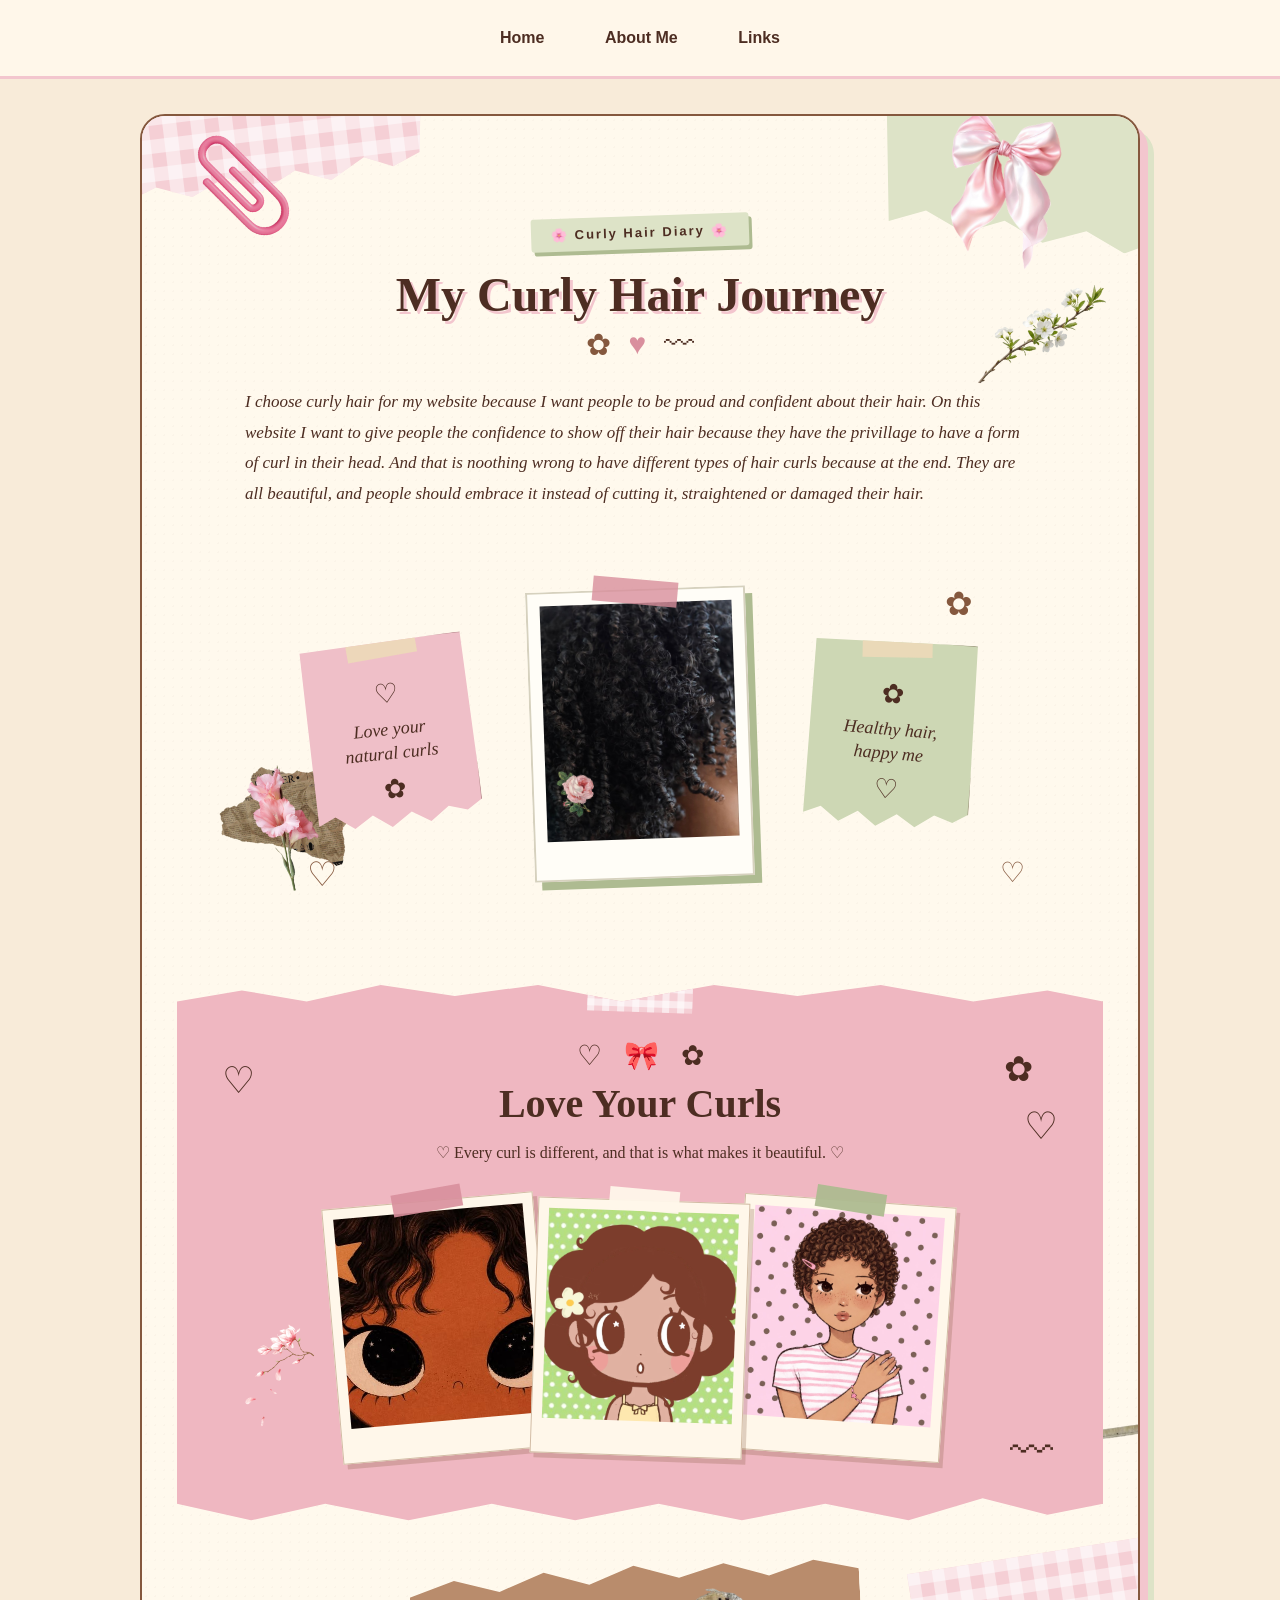
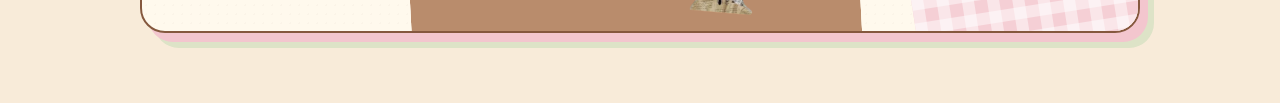
==== commit 8ba69668: "Remove redundant line for falling flowers image" ====
--- a/index.html
+++ b/index.html
@@ -124,9 +124,7 @@
         </div>
 
         <!-- Falling flowers -->
-        <img class="decor falling-flowers"
-             src="IMG_0659-Photoroom.png"
-             alt="">
+        <img class="decor falling-flowers" src="IMG_0659-Photoroom.png" alt="">
 
         <span class="collage-heart heart-left">♡</span>
         <span class="collage-heart heart-right">♡</span>
--- a/style.css
+++ b/style.css
@@ -986,5 +986,137 @@
         opacity: .8;
     }
 }
-
-   
+/* BIGGER ON PHONE TOO */
+
+@media (max-width: 700px) {
+
+    .paperclip {
+        width: 70px;
+    }
+
+    .top-bow {
+        width: 115px;
+    }
+
+    .white-flower {
+        width: 90px;
+    }
+
+    .paper-scrap {
+        width: 105px;
+    }
+
+    .scrap-one {
+        width: 115px;
+    }
+
+    .scrap-two {
+        width: 105px;
+    }
+
+    .scrap-three {
+        width: 115px;
+    }
+
+    .scrap-four {
+        width: 110px;
+    }
+
+    .scrap-five {
+        width: 125px;
+    }
+
+    .pink-long-flower {
+        width: 95px;
+    }
+
+    .falling-flowers {
+        width: 100px;
+    }
+
+    .photo-real-flower {
+        width: 55px !important;
+        height: 55px !important;
+    }
+}
+
+/* ===== EXTRA LARGE SCRAPBOOK DECORATIONS ===== */
+
+/* Pink paper clip */
+.paperclip {
+    width: 320px !important;
+    max-width: none !important;
+    height: auto !important;
+    top: -20px !important;
+    left: -55px !important;
+}
+
+/* Big pink bow */
+.top-bow {
+    width: 440px !important;
+    max-width: none !important;
+    height: auto !important;
+    top: -45px !important;
+    right: -80px !important;
+}
+
+/* White flower branch */
+.white-flower {
+    width: 330px !important;
+    max-width: none !important;
+    height: auto !important;
+    top: 125px !important;
+    right: -65px !important;
+}
+
+/* Long pink flower */
+.pink-long-flower {
+    width: 340px !important;
+    max-width: none !important;
+    height: auto !important;
+    left: -80px !important;
+    bottom: 5px !important;
+}
+
+/* Falling pink flowers */
+.falling-flowers {
+    width: 330px !important;
+    max-width: none !important;
+    height: auto !important;
+    left: -60px !important;
+    bottom: 10px !important;
+}
+
+/* Flower on the curly-hair Polaroid */
+.photo-real-flower {
+    width: 145px !important;
+    height: 145px !important;
+    max-width: none !important;
+}
+
+/* Torn paper scraps */
+.scrap-one {
+    width: 390px !important;
+    max-width: none !important;
+}
+
+.scrap-two {
+    width: 350px !important;
+    max-width: none !important;
+}
+
+.scrap-three {
+    width: 390px !important;
+    max-width: none !important;
+}
+
+.scrap-four {
+    width: 370px !important;
+    max-width: none !important;
+}
+
+.scrap-five {
+    width: 400px !important;
+    max-width: none !important;
+}
+        
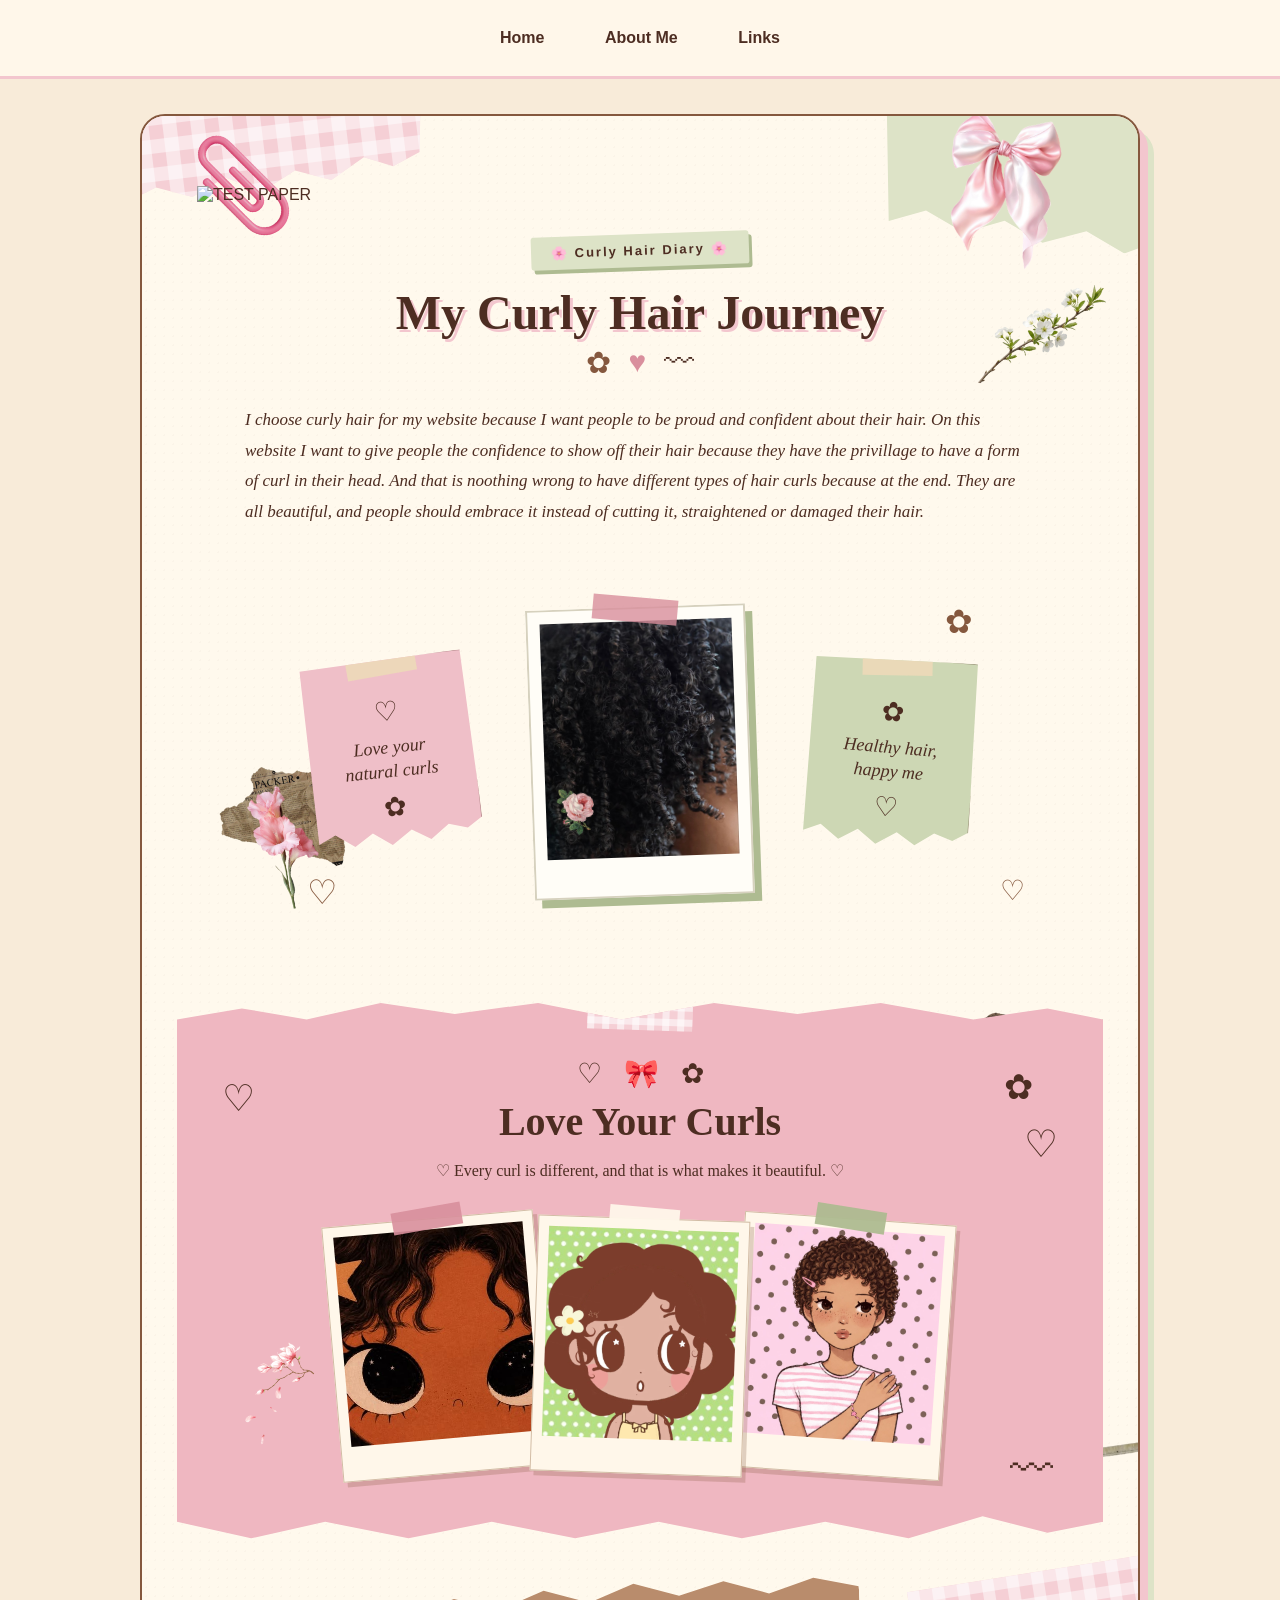
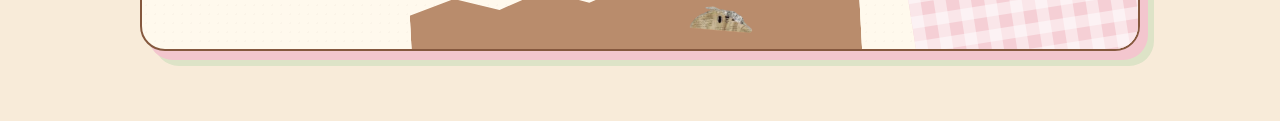
==== commit 7a83328a: "Update image tag for paper scrap with new attributes Replaced an existing image tag with a new one t" ====
--- a/index.html
+++ b/index.html
@@ -27,7 +27,9 @@
     <img class="decor top-bow" src="IMG_0656-Photoroom.png" alt="">
     <img class="decor white-flower" src="IMG_0657-Photoroom.png" alt="">
 
-    <img class="decor paper-scrap scrap-one" src="IMG_0647-removebeg-preview.png" alt="">
+        <img src="IMG_0647-removebgr-preview.png"
+     alt="TEST PAPER"
+     style="width:400px; position:relative; z-index:100;">
     <img class="decor paper-scrap scrap-two" src="IMG_0648-Photoroom.png" alt="">
     <img class="decor paper-scrap scrap-three" src="IMG_0651-Photoroom.png" alt="">
     <img class="decor paper-scrap scrap-four" src="IMG_0652-Photoroom.png" alt="">
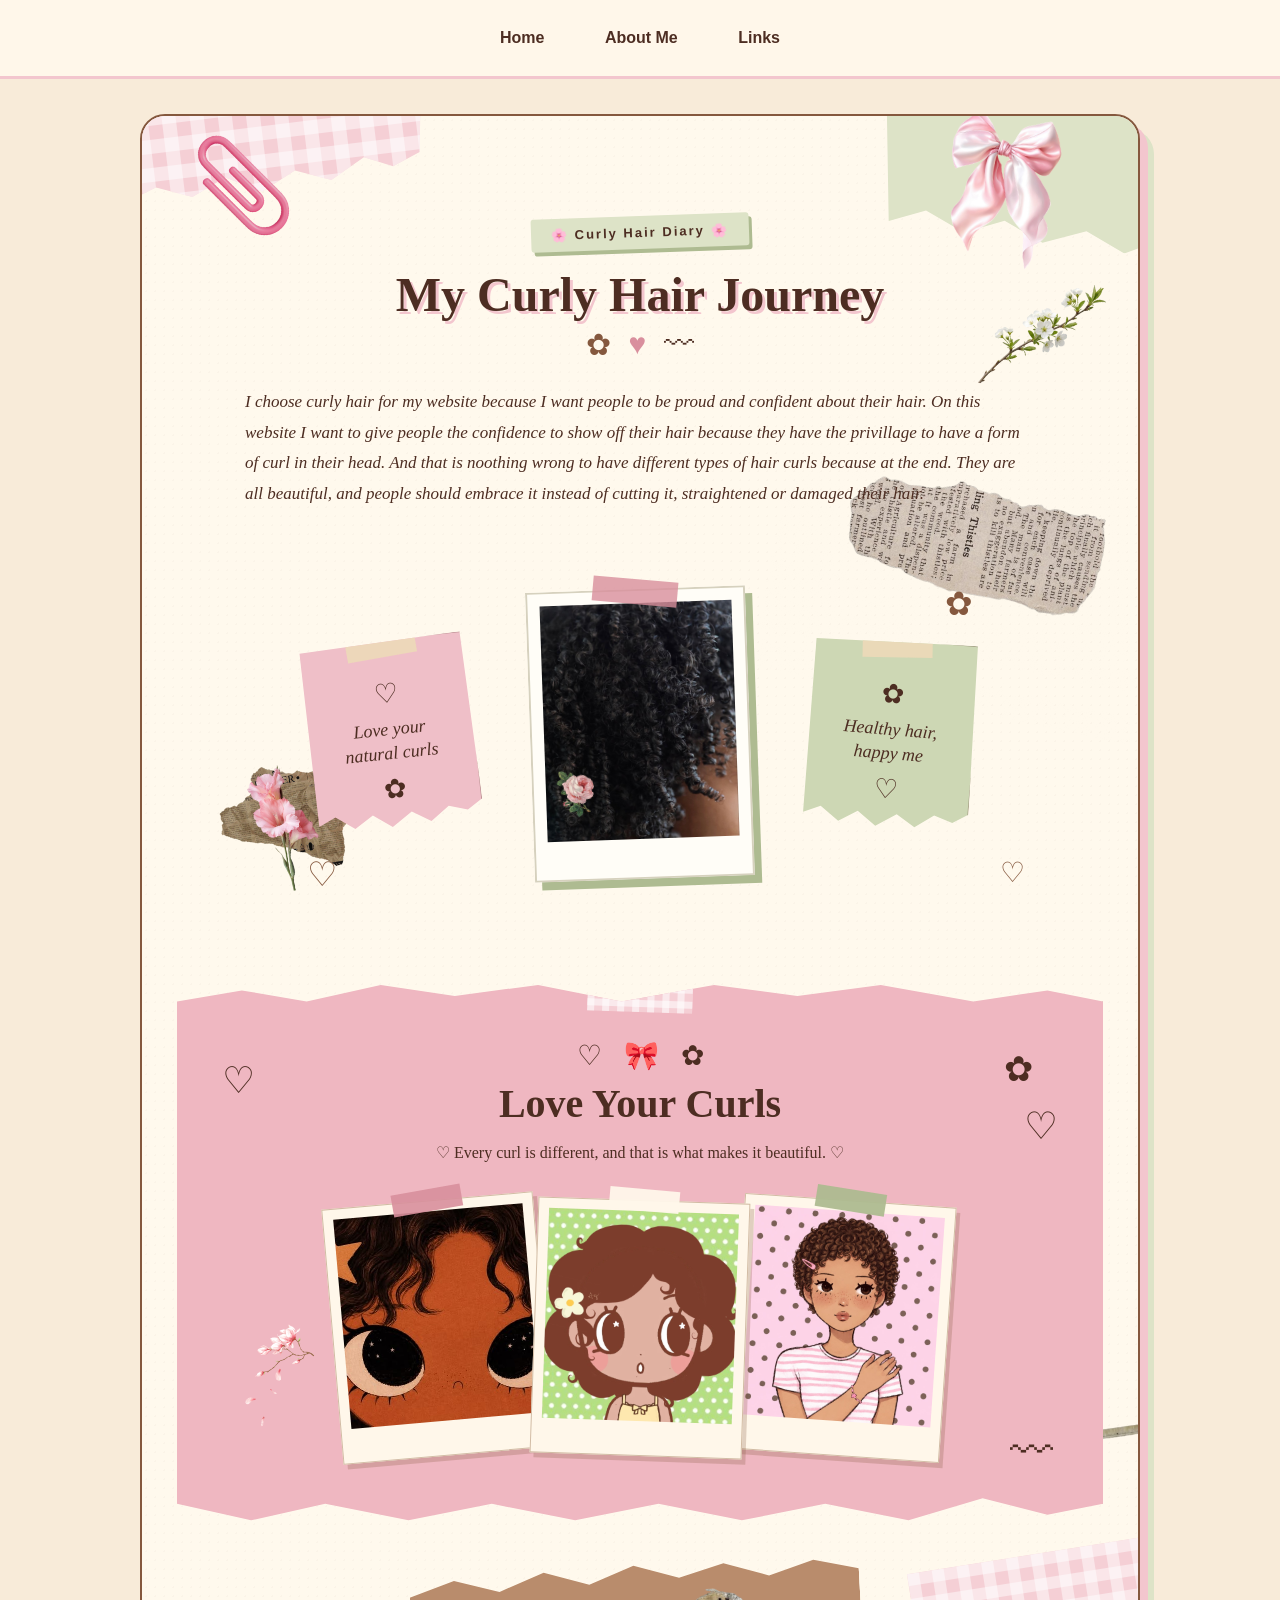
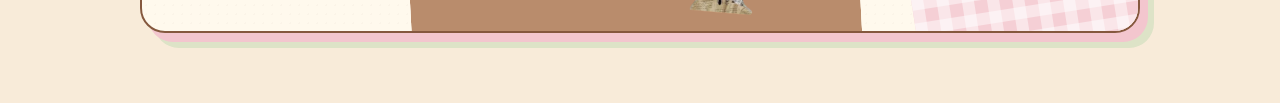
==== commit eb6e32ad: "Replace TEST PAPER image with paper-scrap image" ====
--- a/index.html
+++ b/index.html
@@ -27,9 +27,7 @@
     <img class="decor top-bow" src="IMG_0656-Photoroom.png" alt="">
     <img class="decor white-flower" src="IMG_0657-Photoroom.png" alt="">
 
-        <img src="IMG_0647-removebgr-preview.png"
-     alt="TEST PAPER"
-     style="width:400px; position:relative; z-index:100;">
+    <img class="decor paper-scrap scrap-one" src="paper1.png" alt="">
     <img class="decor paper-scrap scrap-two" src="IMG_0648-Photoroom.png" alt="">
     <img class="decor paper-scrap scrap-three" src="IMG_0651-Photoroom.png" alt="">
     <img class="decor paper-scrap scrap-four" src="IMG_0652-Photoroom.png" alt="">
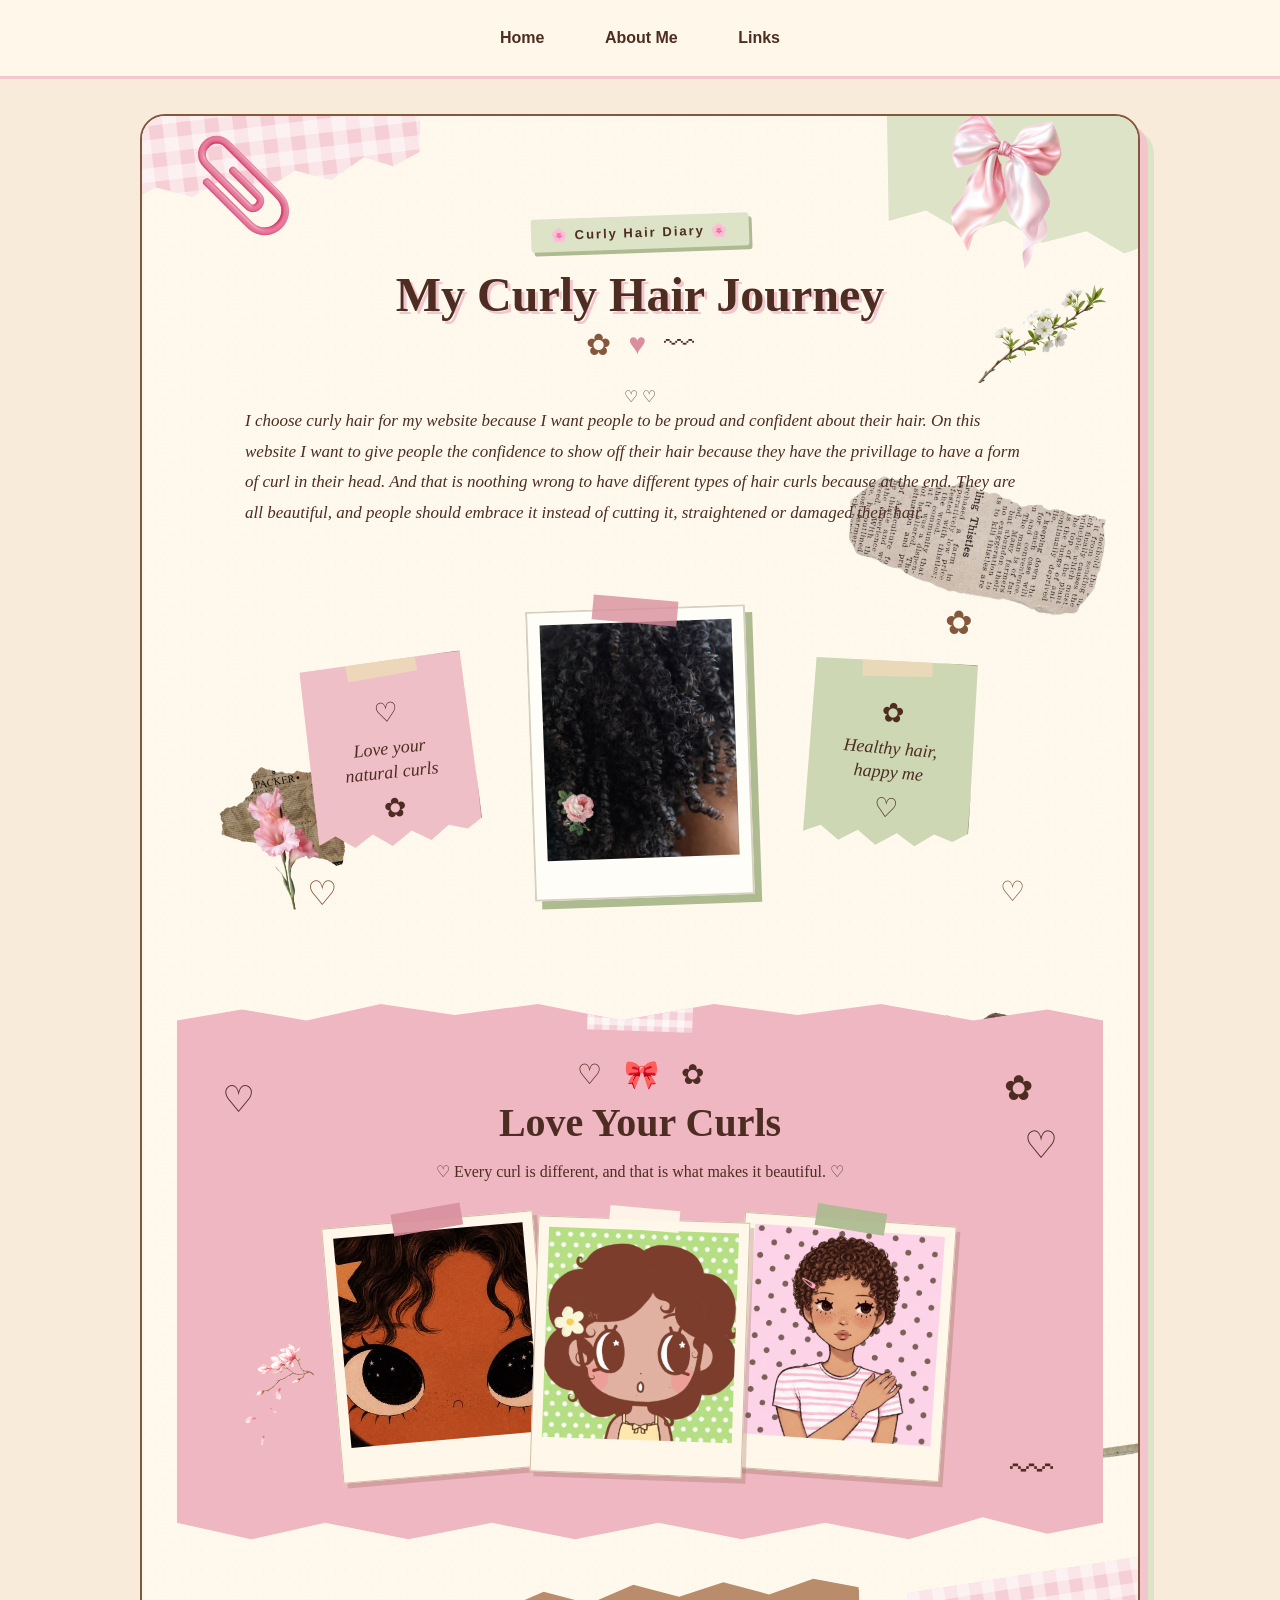
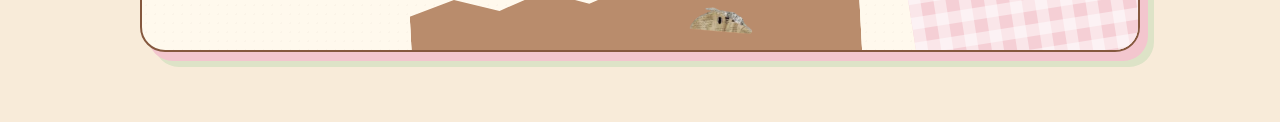
==== commit a65672af: "Refactor HTML structure and comments Updated comments and improved formatting for clarity. Added new" ====
--- a/index.html
+++ b/index.html
@@ -16,27 +16,53 @@
 
 <main class="scrapbook-page">
 
-    <!-- BACKGROUND PAPER -->
+    <!-- BACKGROUND PAPERS -->
     <div class="paper-corner gingham-top"></div>
     <div class="paper-corner sage-top"></div>
     <div class="paper-corner brown-bottom"></div>
     <div class="paper-corner gingham-bottom"></div>
 
-    <!-- REAL DECORATIONS -->
-    <img class="decor paperclip" src="IMG_0655-Photoroom.png" alt="">
-    <img class="decor top-bow" src="IMG_0656-Photoroom.png" alt="">
-    <img class="decor white-flower" src="IMG_0657-Photoroom.png" alt="">
-
-    <img class="decor paper-scrap scrap-one" src="paper1.png" alt="">
-    <img class="decor paper-scrap scrap-two" src="IMG_0648-Photoroom.png" alt="">
-    <img class="decor paper-scrap scrap-three" src="IMG_0651-Photoroom.png" alt="">
-    <img class="decor paper-scrap scrap-four" src="IMG_0652-Photoroom.png" alt="">
-    <img class="decor paper-scrap scrap-five" src="IMG_0653-Photoroom.png" alt="">
-
-    <!-- TOP SECTION -->
+    <!-- DECORATIONS -->
+    <img class="decor paperclip"
+         src="IMG_0655-Photoroom.png"
+         alt="">
+
+    <img class="decor top-bow"
+         src="IMG_0656-Photoroom.png"
+         alt="">
+
+    <img class="decor white-flower"
+         src="IMG_0657-Photoroom.png"
+         alt="">
+
+    <!-- PAPER SCRAPS -->
+    <img class="decor paper-scrap scrap-one"
+         src="paper1.png"
+         alt="">
+
+    <img class="decor paper-scrap scrap-two"
+         src="IMG_0648-Photoroom.png"
+         alt="">
+
+    <img class="decor paper-scrap scrap-three"
+         src="IMG_0651-Photoroom.png"
+         alt="">
+
+    <img class="decor paper-scrap scrap-four"
+         src="IMG_0652-Photoroom.png"
+         alt="">
+
+    <img class="decor paper-scrap scrap-five"
+         src="IMG_0653-Photoroom.png"
+         alt="">
+
+
+    <!-- TOP HOME SECTION -->
     <section class="home-section">
 
-        <p class="mini-label">🌸 Curly Hair Diary 🌸</p>
+        <p class="mini-label">
+            🌸 Curly Hair Diary 🌸
+        </p>
 
         <h1>My Curly Hair Journey</h1>
 
@@ -46,34 +72,68 @@
             <span>〰</span>
         </div>
 
-        <p class="intro-text">
-            I choose curly hair for my website because I want people to be proud and confident about their hair. On this website I want to give people the confidence to show off their hair because they have the privillage to have a form of curl in their head. And that is noothing wrong to have different types of hair curls because at the end. They are all beautiful, and people should embrace it instead of cutting it, straightened or damaged their hair.
-        </p>
-
+
+        <!-- NEW TEXT PAPER BOX -->
+        <div class="intro-paper">
+
+            <span class="intro-heart heart-one">♡</span>
+            <span class="intro-heart heart-two">♡</span>
+
+            <p class="intro-text">
+                I choose curly hair for my website because I want people to be proud and confident about their hair. On this website I want to give people the confidence to show off their hair because they have the privillage to have a form of curl in their head. And that is noothing wrong to have different types of hair curls because at the end. They are all beautiful, and people should embrace it instead of cutting it, straightened or damaged their hair.
+            </p>
+
+        </div>
+
+
+        <!-- HAIR + NOTES -->
         <div class="hair-display">
 
             <div class="sticky-note pink-note">
+
                 <div class="note-tape"></div>
+
                 <span>♡</span>
-                <p>Love your natural curls</p>
+
+                <p>
+                    Love your<br>
+                    natural curls
+                </p>
+
                 <span>✿</span>
-            </div>
+
+            </div>
+
 
             <div class="main-photo">
+
                 <div class="photo-tape"></div>
 
-                <img src="IMG_0646.jpeg" alt="Curly Hair">
-
-                <!-- Pink flower on photo -->
-                <img class="photo-real-flower" src="IMG_0660-Photoroom.png" alt="">
-            </div>
+                <img src="IMG_0646.jpeg"
+                     alt="My curly hair">
+
+                <img class="photo-real-flower"
+                     src="IMG_0660-Photoroom.png"
+                     alt="">
+
+            </div>
+
 
             <div class="sticky-note green-note">
+
                 <div class="note-tape"></div>
+
                 <span>✿</span>
-                <p>Healthy hair,<br>happy me</p>
+
+                <p>
+                    Healthy hair,<br>
+                    happy me
+                </p>
+
                 <span>♡</span>
-            </div>
+
+            </div>
+
 
             <span class="small-doodle doodle-a">♡</span>
             <span class="small-doodle doodle-b">✿</span>
@@ -81,13 +141,17 @@
 
         </div>
 
-        <!-- Long pink flower -->
-        <img class="decor pink-long-flower" src="IMG_0661-Photoroom.png" alt="">
+
+        <!-- LARGE PINK FLOWER -->
+        <img class="decor pink-long-flower"
+             src="IMG_0661-Photoroom.png"
+             alt="">
 
     </section>
 
 
-    <!-- LOVE YOUR CURLS -->
+
+    <!-- LOVE YOUR CURLS SECTION -->
     <section class="curl-collage">
 
         <div class="collage-tape-top"></div>
@@ -104,27 +168,45 @@
             ♡ Every curl is different, and that is what makes it beautiful. ♡
         </p>
 
+
         <div class="curl-pictures">
 
             <div class="photo-card card-one">
+
                 <div class="collage-tape tape-one"></div>
-                <img src="IMG_0643.jpeg" alt="Curly hair inspiration">
-            </div>
+
+                <img src="IMG_0643.jpeg"
+                     alt="Curly hair inspiration">
+
+            </div>
+
 
             <div class="photo-card card-two">
+
                 <div class="collage-tape tape-two"></div>
-                <img src="IMG_0644.jpeg" alt="Curly hair inspiration">
-            </div>
+
+                <img src="IMG_0644.jpeg"
+                     alt="Curly hair inspiration">
+
+            </div>
+
 
             <div class="photo-card card-three">
+
                 <div class="collage-tape tape-three"></div>
-                <img src="IMG_0645.jpeg" alt="Curly hair inspiration">
-            </div>
-
-        </div>
-
-        <!-- Falling flowers -->
-        <img class="decor falling-flowers" src="IMG_0659-Photoroom.png" alt="">
+
+                <img src="IMG_0645.jpeg"
+                     alt="Curly hair inspiration">
+
+            </div>
+
+        </div>
+
+
+        <!-- LARGE FALLING FLOWERS -->
+        <img class="decor falling-flowers"
+             src="IMG_0659-Photoroom.png"
+             alt="">
 
         <span class="collage-heart heart-left">♡</span>
         <span class="collage-heart heart-right">♡</span>
@@ -137,5 +219,3 @@
 
 </body>
 </html>
-
-   
